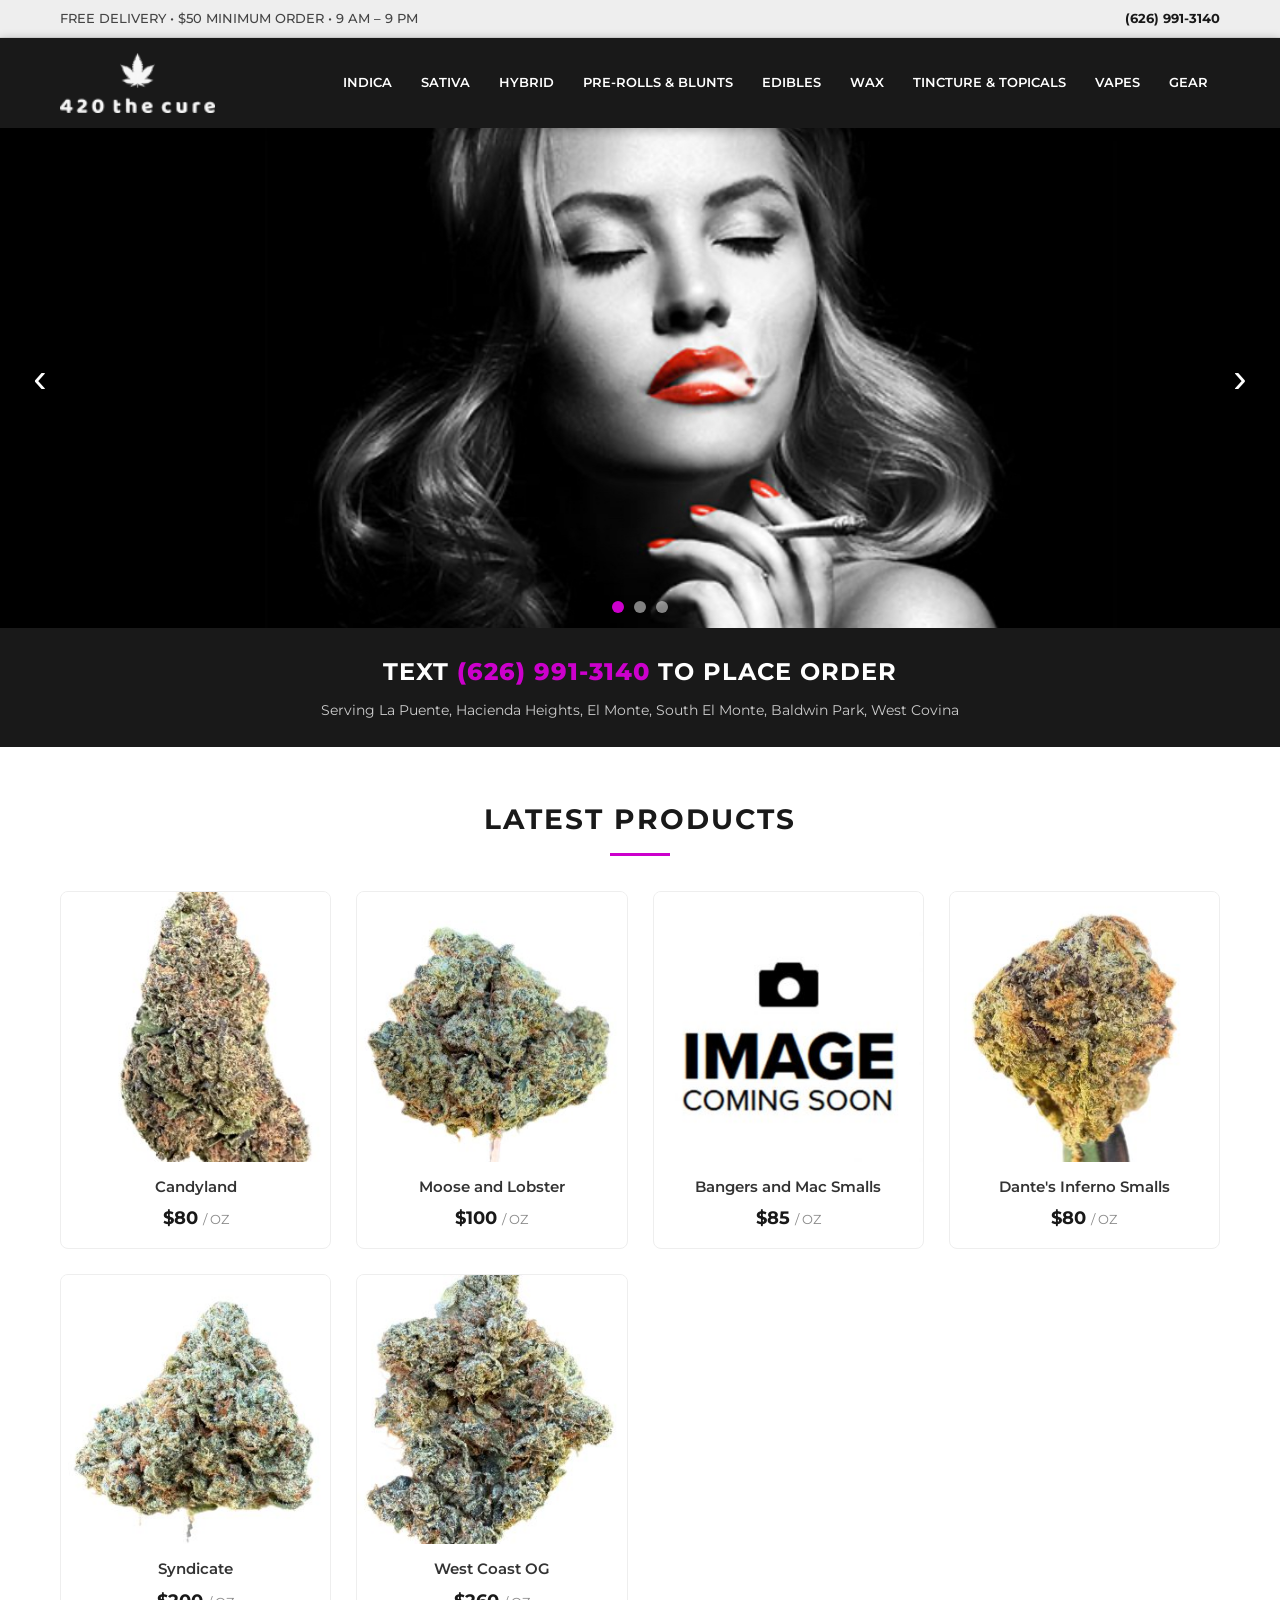
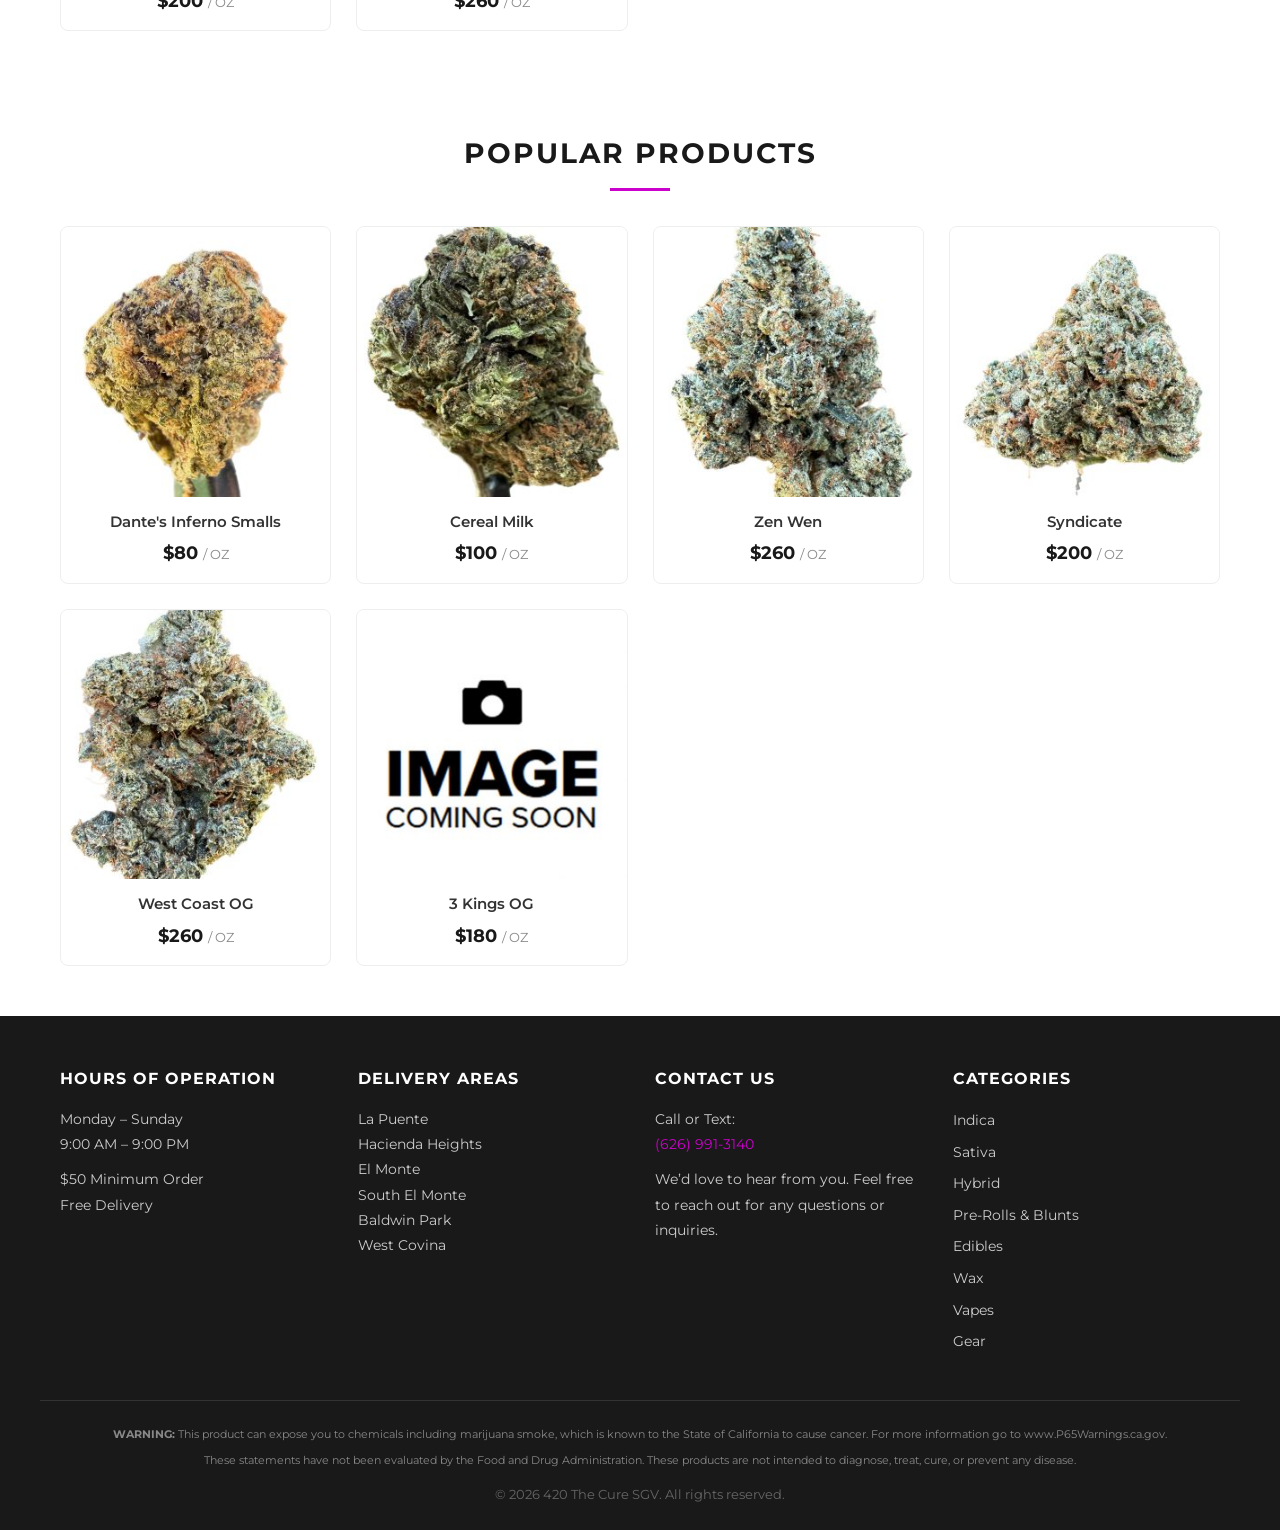
==== index.html @ b959de35 "Initial static site - migrated from WordPress Static HTML/CSS/JS site replacing WordPress/WooCommerc" ====
<!DOCTYPE html>
<html lang="en">
<head>
  <meta charset="UTF-8">
  <meta name="viewport" content="width=device-width, initial-scale=1.0">
  <title>420 The Cure SGV - Cannabis Delivery | La Puente, Hacienda Heights, El Monte</title>
  <meta name="description" content="420 The Cure SGV - Premium cannabis delivery serving La Puente, Hacienda Heights, El Monte, South El Monte, Baldwin Park, West Covina. Open 9AM-9PM. $50 minimum order.">
  <link rel="preconnect" href="https://fonts.googleapis.com">
  <link rel="preconnect" href="https://fonts.gstatic.com" crossorigin>
  <link href="https://fonts.googleapis.com/css2?family=Montserrat:wght@300;400;500;600;700;800&display=swap" rel="stylesheet">
  <link rel="stylesheet" href="css/styles.css">
  <link rel="icon" href="images/site/logo.png" type="image/png">
</head>
<body>
  <!-- Top Bar -->
  <div class="top-bar">
    <div class="container">
      <span class="top-bar-text">FREE DELIVERY &bull; $50 MINIMUM ORDER &bull; 9 AM &ndash; 9 PM</span>
      <a href="tel:6269913140" class="top-bar-phone">(626) 991-3140</a>
    </div>
  </div>

  <!-- Header -->
  <header class="site-header">
    <div class="container header-inner">
      <a href="index.html" class="logo">
        <img src="images/site/logo.png" alt="420 The Cure SGV">
      </a>
      <button class="mobile-menu-toggle" aria-label="Toggle menu">
        <span></span><span></span><span></span>
      </button>
      <nav class="main-nav" id="mainNav">
        <a href="category.html?cat=indica">Indica</a>
        <a href="category.html?cat=sativa">Sativa</a>
        <a href="category.html?cat=hybrid">Hybrid</a>
        <a href="category.html?cat=pre-rolls">Pre-Rolls & Blunts</a>
        <a href="category.html?cat=edibles">Edibles</a>
        <a href="category.html?cat=wax">Wax</a>
        <a href="category.html?cat=tincture-topicals">Tincture & Topicals</a>
        <a href="category.html?cat=vapes">Vapes</a>
        <a href="category.html?cat=gear">Gear</a>
      </nav>
    </div>
  </header>

  <!-- Hero Carousel -->
  <section class="hero-carousel">
    <div class="carousel-track">
      <div class="carousel-slide active">
        <img src="images/hero/hero1.jpg" alt="420 The Cure - Premium Cannabis">
      </div>
      <div class="carousel-slide">
        <img src="images/hero/hero2.jpg" alt="420 The Cure - Quality Products">
      </div>
      <div class="carousel-slide">
        <img src="images/hero/hero3.jpg" alt="420 The Cure - Fast Delivery">
      </div>
    </div>
    <button class="carousel-btn carousel-prev" aria-label="Previous">&lsaquo;</button>
    <button class="carousel-btn carousel-next" aria-label="Next">&rsaquo;</button>
    <div class="carousel-dots">
      <span class="dot active" data-index="0"></span>
      <span class="dot" data-index="1"></span>
      <span class="dot" data-index="2"></span>
    </div>
  </section>

  <!-- Order Banner -->
  <section class="order-banner">
    <div class="container">
      <h2>TEXT <a href="sms:6269913140">(626) 991-3140</a> TO PLACE ORDER</h2>
      <p>Serving La Puente, Hacienda Heights, El Monte, South El Monte, Baldwin Park, West Covina</p>
    </div>
  </section>

  <!-- Latest Products -->
  <section class="products-section">
    <div class="container">
      <h2 class="section-title">Latest Products</h2>
      <div class="product-grid" id="latestProducts"></div>
    </div>
  </section>

  <!-- Popular Products -->
  <section class="products-section">
    <div class="container">
      <h2 class="section-title">Popular Products</h2>
      <div class="product-grid" id="popularProducts"></div>
    </div>
  </section>

  <!-- Footer -->
  <footer class="site-footer">
    <div class="container footer-grid">
      <div class="footer-col">
        <h3>Hours of Operation</h3>
        <p>Monday &ndash; Sunday<br>9:00 AM &ndash; 9:00 PM</p>
        <p>$50 Minimum Order<br>Free Delivery</p>
      </div>
      <div class="footer-col">
        <h3>Delivery Areas</h3>
        <p>La Puente<br>Hacienda Heights<br>El Monte<br>South El Monte<br>Baldwin Park<br>West Covina</p>
      </div>
      <div class="footer-col">
        <h3>Contact Us</h3>
        <p>Call or Text:<br><a href="tel:6269913140">(626) 991-3140</a></p>
        <p>We&rsquo;d love to hear from you. Feel free to reach out for any questions or inquiries.</p>
      </div>
      <div class="footer-col">
        <h3>Categories</h3>
        <ul class="footer-links">
          <li><a href="category.html?cat=indica">Indica</a></li>
          <li><a href="category.html?cat=sativa">Sativa</a></li>
          <li><a href="category.html?cat=hybrid">Hybrid</a></li>
          <li><a href="category.html?cat=pre-rolls">Pre-Rolls & Blunts</a></li>
          <li><a href="category.html?cat=edibles">Edibles</a></li>
          <li><a href="category.html?cat=wax">Wax</a></li>
          <li><a href="category.html?cat=vapes">Vapes</a></li>
          <li><a href="category.html?cat=gear">Gear</a></li>
        </ul>
      </div>
    </div>
    <div class="footer-legal">
      <div class="container">
        <p class="prop65"><strong>WARNING:</strong> This product can expose you to chemicals including marijuana smoke, which is known to the State of California to cause cancer. For more information go to www.P65Warnings.ca.gov.</p>
        <p class="fda-disclaimer">These statements have not been evaluated by the Food and Drug Administration. These products are not intended to diagnose, treat, cure, or prevent any disease.</p>
        <p class="copyright">&copy; 2026 420 The Cure SGV. All rights reserved.</p>
      </div>
    </div>
  </footer>

  <script src="js/products.js"></script>
  <script src="js/main.js"></script>
</body>
</html>
---- css/styles.css ----
/* ===== RESET & BASE ===== */
*, *::before, *::after {
  margin: 0;
  padding: 0;
  box-sizing: border-box;
}

html {
  scroll-behavior: smooth;
}

body {
  font-family: 'Montserrat', sans-serif;
  color: #444;
  background: #fff;
  line-height: 1.6;
  -webkit-font-smoothing: antialiased;
}

a {
  color: #191919;
  text-decoration: none;
  transition: color 0.2s;
}

a:hover {
  color: #cc00cc;
}

img {
  max-width: 100%;
  height: auto;
  display: block;
}

.container {
  max-width: 1200px;
  margin: 0 auto;
  padding: 0 20px;
}

/* ===== TOP BAR ===== */
.top-bar {
  background: #eee;
  padding: 8px 0;
  font-size: 13px;
  font-weight: 500;
  border-bottom: 1px solid #ddd;
}

.top-bar .container {
  display: flex;
  justify-content: space-between;
  align-items: center;
}

.top-bar-phone {
  font-weight: 700;
  color: #191919;
}

.top-bar-phone:hover {
  color: #cc00cc;
}

/* ===== HEADER ===== */
.site-header {
  background: #191919;
  padding: 15px 0;
  position: sticky;
  top: 0;
  z-index: 1000;
  box-shadow: 0 2px 10px rgba(0,0,0,0.3);
}

.header-inner {
  display: flex;
  align-items: center;
  justify-content: space-between;
}

.logo img {
  height: 60px;
  width: auto;
}

.main-nav {
  display: flex;
  gap: 5px;
  flex-wrap: wrap;
  justify-content: center;
}

.main-nav a {
  color: #fff;
  font-size: 13px;
  font-weight: 600;
  text-transform: uppercase;
  padding: 8px 12px;
  border-radius: 4px;
  transition: background 0.2s, color 0.2s;
  white-space: nowrap;
}

.main-nav a:hover,
.main-nav a.active {
  background: #cc00cc;
  color: #fff;
}

/* Mobile Menu Toggle */
.mobile-menu-toggle {
  display: none;
  flex-direction: column;
  gap: 5px;
  background: none;
  border: none;
  cursor: pointer;
  padding: 10px;
}

.mobile-menu-toggle span {
  display: block;
  width: 25px;
  height: 3px;
  background: #fff;
  border-radius: 2px;
  transition: transform 0.3s, opacity 0.3s;
}

.mobile-menu-toggle.active span:nth-child(1) {
  transform: rotate(45deg) translate(5px, 6px);
}

.mobile-menu-toggle.active span:nth-child(2) {
  opacity: 0;
}

.mobile-menu-toggle.active span:nth-child(3) {
  transform: rotate(-45deg) translate(5px, -6px);
}

/* ===== HERO CAROUSEL ===== */
.hero-carousel {
  position: relative;
  overflow: hidden;
  background: #111;
  max-height: 500px;
}

.carousel-track {
  position: relative;
  width: 100%;
}

.carousel-slide {
  display: none;
  width: 100%;
}

.carousel-slide.active {
  display: block;
}

.carousel-slide img {
  width: 100%;
  height: auto;
  max-height: 500px;
  object-fit: cover;
}

.carousel-btn {
  position: absolute;
  top: 50%;
  transform: translateY(-50%);
  background: rgba(0,0,0,0.5);
  color: #fff;
  border: none;
  font-size: 40px;
  width: 50px;
  height: 50px;
  cursor: pointer;
  border-radius: 50%;
  display: flex;
  align-items: center;
  justify-content: center;
  transition: background 0.2s;
  line-height: 1;
}

.carousel-btn:hover {
  background: rgba(204, 0, 204, 0.8);
}

.carousel-prev {
  left: 15px;
}

.carousel-next {
  right: 15px;
}

.carousel-dots {
  position: absolute;
  bottom: 15px;
  left: 50%;
  transform: translateX(-50%);
  display: flex;
  gap: 10px;
}

.dot {
  width: 12px;
  height: 12px;
  border-radius: 50%;
  background: rgba(255,255,255,0.5);
  cursor: pointer;
  transition: background 0.2s;
}

.dot.active {
  background: #cc00cc;
}

/* ===== ORDER BANNER ===== */
.order-banner {
  background: #191919;
  color: #fff;
  text-align: center;
  padding: 25px 0;
}

.order-banner h2 {
  font-size: 24px;
  font-weight: 700;
  letter-spacing: 1px;
}

.order-banner a {
  color: #cc00cc;
  font-weight: 800;
}

.order-banner a:hover {
  color: #e600e6;
}

.order-banner p {
  margin-top: 8px;
  font-size: 14px;
  color: #ccc;
}

/* ===== PRODUCTS SECTION ===== */
.products-section {
  padding: 50px 0;
}

.section-title {
  text-align: center;
  font-size: 28px;
  font-weight: 700;
  color: #191919;
  margin-bottom: 35px;
  text-transform: uppercase;
  letter-spacing: 2px;
}

.section-title::after {
  content: '';
  display: block;
  width: 60px;
  height: 3px;
  background: #cc00cc;
  margin: 12px auto 0;
}

/* ===== PRODUCT GRID ===== */
.product-grid {
  display: grid;
  grid-template-columns: repeat(auto-fill, minmax(250px, 1fr));
  gap: 25px;
}

.product-card {
  background: #fff;
  border: 1px solid #eee;
  border-radius: 8px;
  overflow: hidden;
  transition: transform 0.2s, box-shadow 0.2s;
  cursor: default;
}

.product-card:hover {
  transform: translateY(-4px);
  box-shadow: 0 8px 25px rgba(0,0,0,0.12);
}

.product-image {
  width: 100%;
  aspect-ratio: 1;
  overflow: hidden;
  background: #f5f5f5;
}

.product-image img {
  width: 100%;
  height: 100%;
  object-fit: cover;
  transition: transform 0.3s;
}

.product-card:hover .product-image img {
  transform: scale(1.05);
}

.product-info {
  padding: 15px;
  text-align: center;
}

.product-name {
  font-size: 15px;
  font-weight: 600;
  color: #333;
  margin-bottom: 8px;
  line-height: 1.3;
}

.product-price {
  font-size: 18px;
  font-weight: 700;
  color: #191919;
}

.product-price .unit {
  font-size: 13px;
  font-weight: 400;
  color: #888;
}

.product-price-note {
  font-size: 12px;
  color: #cc00cc;
  font-weight: 600;
  margin-top: 4px;
}

/* ===== CATEGORY PAGE ===== */
.category-header {
  background: #f8f8f8;
  padding: 30px 0;
  border-bottom: 1px solid #eee;
}

.category-header h1 {
  font-size: 32px;
  font-weight: 700;
  color: #191919;
  text-transform: uppercase;
}

.category-count {
  font-size: 14px;
  color: #888;
  margin-top: 5px;
}

.category-layout {
  display: grid;
  grid-template-columns: 220px 1fr;
  gap: 40px;
  align-items: start;
}

.category-page {
  padding: 40px 0;
}

/* Sidebar */
.sidebar {
  position: sticky;
  top: 100px;
}

.sidebar h3 {
  font-size: 16px;
  font-weight: 700;
  color: #191919;
  margin-bottom: 15px;
  text-transform: uppercase;
  padding-bottom: 10px;
  border-bottom: 2px solid #191919;
}

.sidebar-links {
  list-style: none;
}

.sidebar-links li {
  margin-bottom: 2px;
}

.sidebar-links a {
  display: block;
  padding: 8px 12px;
  font-size: 14px;
  font-weight: 500;
  color: #555;
  border-radius: 4px;
  transition: background 0.2s, color 0.2s;
}

.sidebar-links a:hover,
.sidebar-links a.active {
  background: #191919;
  color: #fff;
}

/* Sort Bar */
.sort-bar {
  display: flex;
  justify-content: flex-end;
  margin-bottom: 25px;
}

.sort-bar select {
  font-family: 'Montserrat', sans-serif;
  padding: 8px 15px;
  border: 1px solid #ddd;
  border-radius: 4px;
  font-size: 13px;
  color: #555;
  background: #fff;
  cursor: pointer;
}

/* ===== FOOTER ===== */
.site-footer {
  background: #191919;
  color: #ccc;
  padding-top: 50px;
}

.footer-grid {
  display: grid;
  grid-template-columns: repeat(4, 1fr);
  gap: 30px;
  padding-bottom: 40px;
  border-bottom: 1px solid #333;
}

.footer-col h3 {
  color: #fff;
  font-size: 16px;
  font-weight: 700;
  text-transform: uppercase;
  margin-bottom: 15px;
  letter-spacing: 1px;
}

.footer-col p {
  font-size: 14px;
  line-height: 1.8;
  margin-bottom: 10px;
}

.footer-col a {
  color: #cc00cc;
}

.footer-col a:hover {
  color: #e600e6;
}

.footer-links {
  list-style: none;
}

.footer-links li {
  margin-bottom: 6px;
}

.footer-links a {
  font-size: 14px;
  color: #ccc;
  transition: color 0.2s;
}

.footer-links a:hover {
  color: #cc00cc;
}

.footer-legal {
  padding: 25px 0;
  text-align: center;
}

.prop65, .fda-disclaimer {
  font-size: 11px;
  color: #888;
  margin-bottom: 10px;
  line-height: 1.5;
}

.copyright {
  font-size: 13px;
  color: #666;
  margin-top: 15px;
}

/* ===== RESPONSIVE ===== */
@media (max-width: 992px) {
  .category-layout {
    grid-template-columns: 1fr;
  }

  .sidebar {
    position: static;
    display: flex;
    flex-wrap: wrap;
    gap: 10px;
    align-items: center;
    padding-bottom: 20px;
    border-bottom: 1px solid #eee;
  }

  .sidebar h3 {
    width: 100%;
    margin-bottom: 5px;
    border-bottom: none;
    padding-bottom: 0;
  }

  .sidebar-links {
    display: flex;
    flex-wrap: wrap;
    gap: 5px;
  }

  .sidebar-links li {
    margin: 0;
  }

  .sidebar-links a {
    padding: 6px 12px;
    font-size: 13px;
    border: 1px solid #ddd;
    border-radius: 20px;
  }

  .footer-grid {
    grid-template-columns: repeat(2, 1fr);
  }
}

@media (max-width: 768px) {
  .top-bar .container {
    flex-direction: column;
    gap: 4px;
    text-align: center;
  }

  .top-bar-text {
    font-size: 11px;
  }

  .mobile-menu-toggle {
    display: flex;
  }

  .main-nav {
    display: none;
    position: absolute;
    top: 100%;
    left: 0;
    right: 0;
    background: #191919;
    flex-direction: column;
    padding: 15px;
    gap: 0;
    box-shadow: 0 5px 15px rgba(0,0,0,0.3);
  }

  .main-nav.open {
    display: flex;
  }

  .main-nav a {
    padding: 12px 15px;
    font-size: 14px;
    border-bottom: 1px solid #333;
    border-radius: 0;
  }

  .main-nav a:last-child {
    border-bottom: none;
  }

  .logo img {
    height: 45px;
  }

  .hero-carousel {
    max-height: 250px;
  }

  .carousel-slide img {
    max-height: 250px;
  }

  .carousel-btn {
    width: 35px;
    height: 35px;
    font-size: 28px;
  }

  .order-banner h2 {
    font-size: 18px;
  }

  .section-title {
    font-size: 22px;
  }

  .product-grid {
    grid-template-columns: repeat(2, 1fr);
    gap: 15px;
  }

  .product-name {
    font-size: 13px;
  }

  .product-price {
    font-size: 16px;
  }

  .category-header h1 {
    font-size: 24px;
  }

  .footer-grid {
    grid-template-columns: 1fr;
    text-align: center;
  }
}

@media (max-width: 480px) {
  .product-grid {
    grid-template-columns: repeat(2, 1fr);
    gap: 10px;
  }

  .product-info {
    padding: 10px;
  }

  .product-name {
    font-size: 12px;
  }

  .product-price {
    font-size: 14px;
  }
}
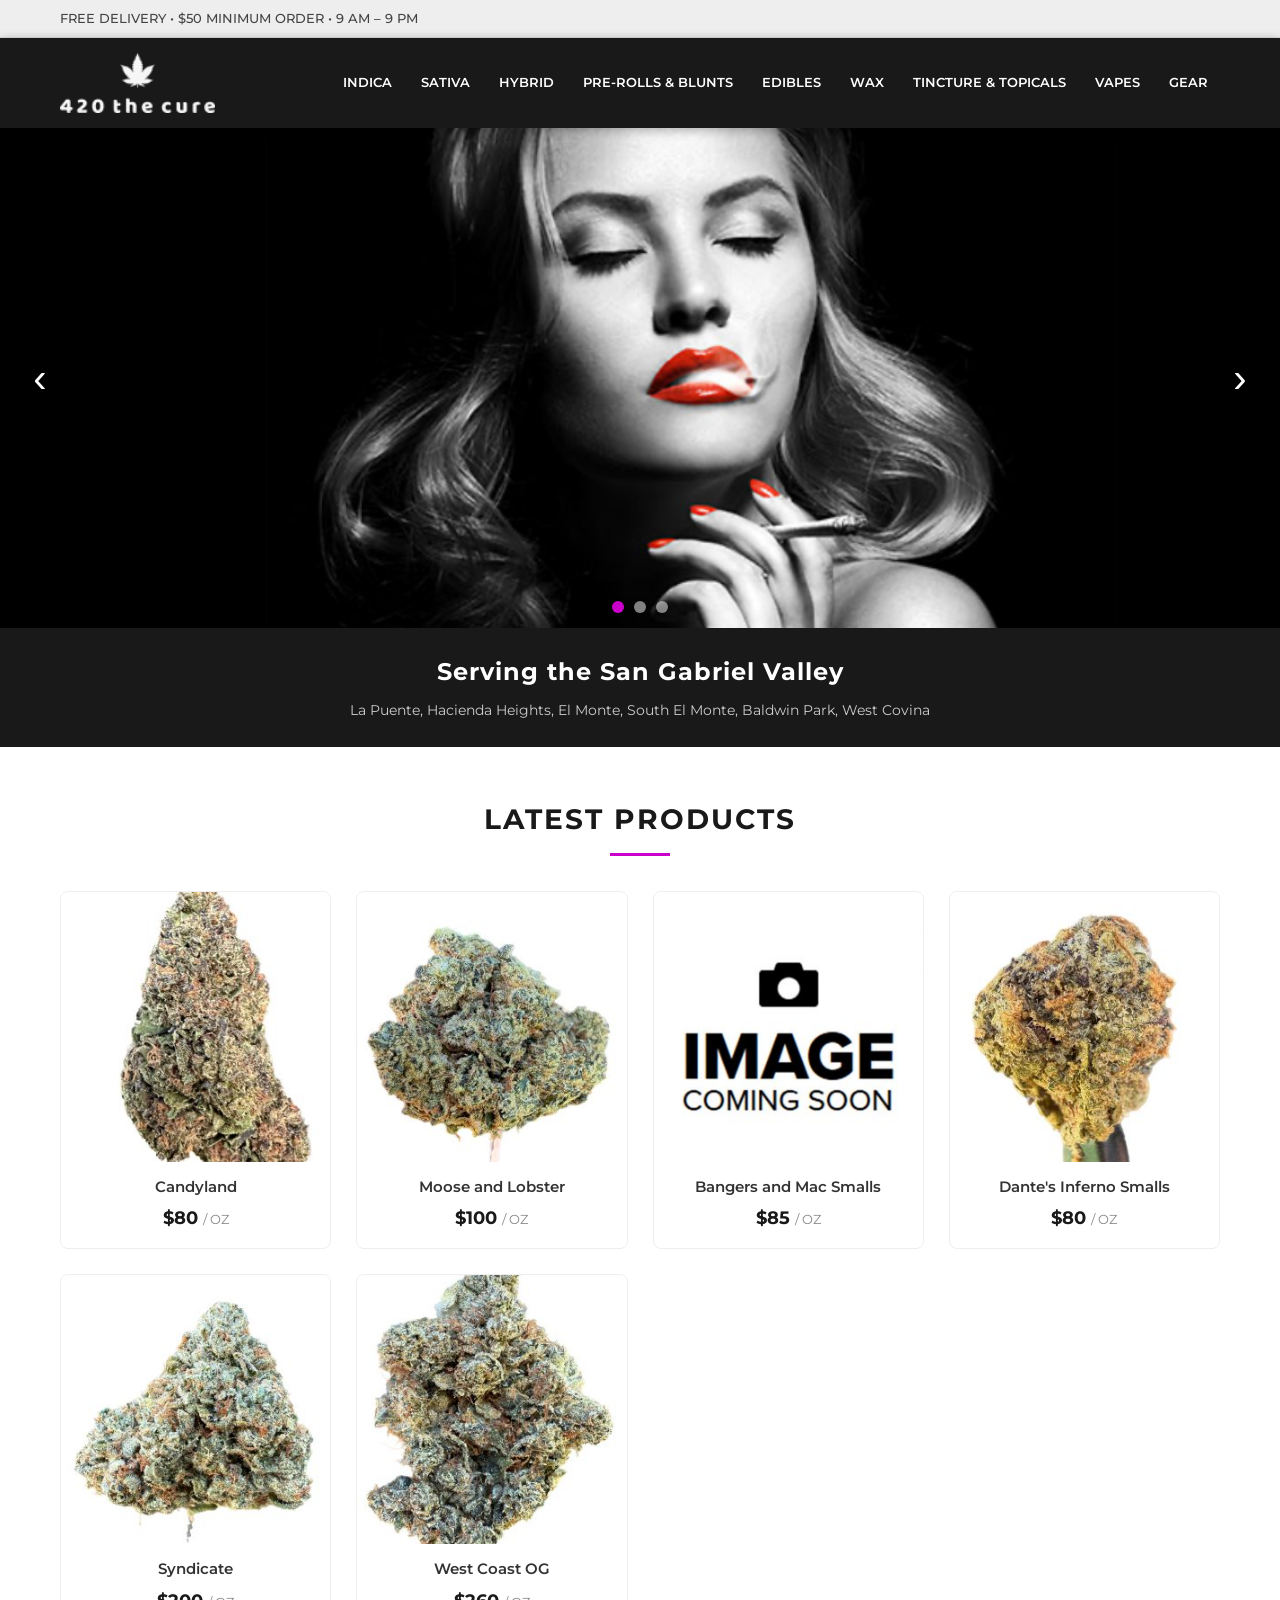
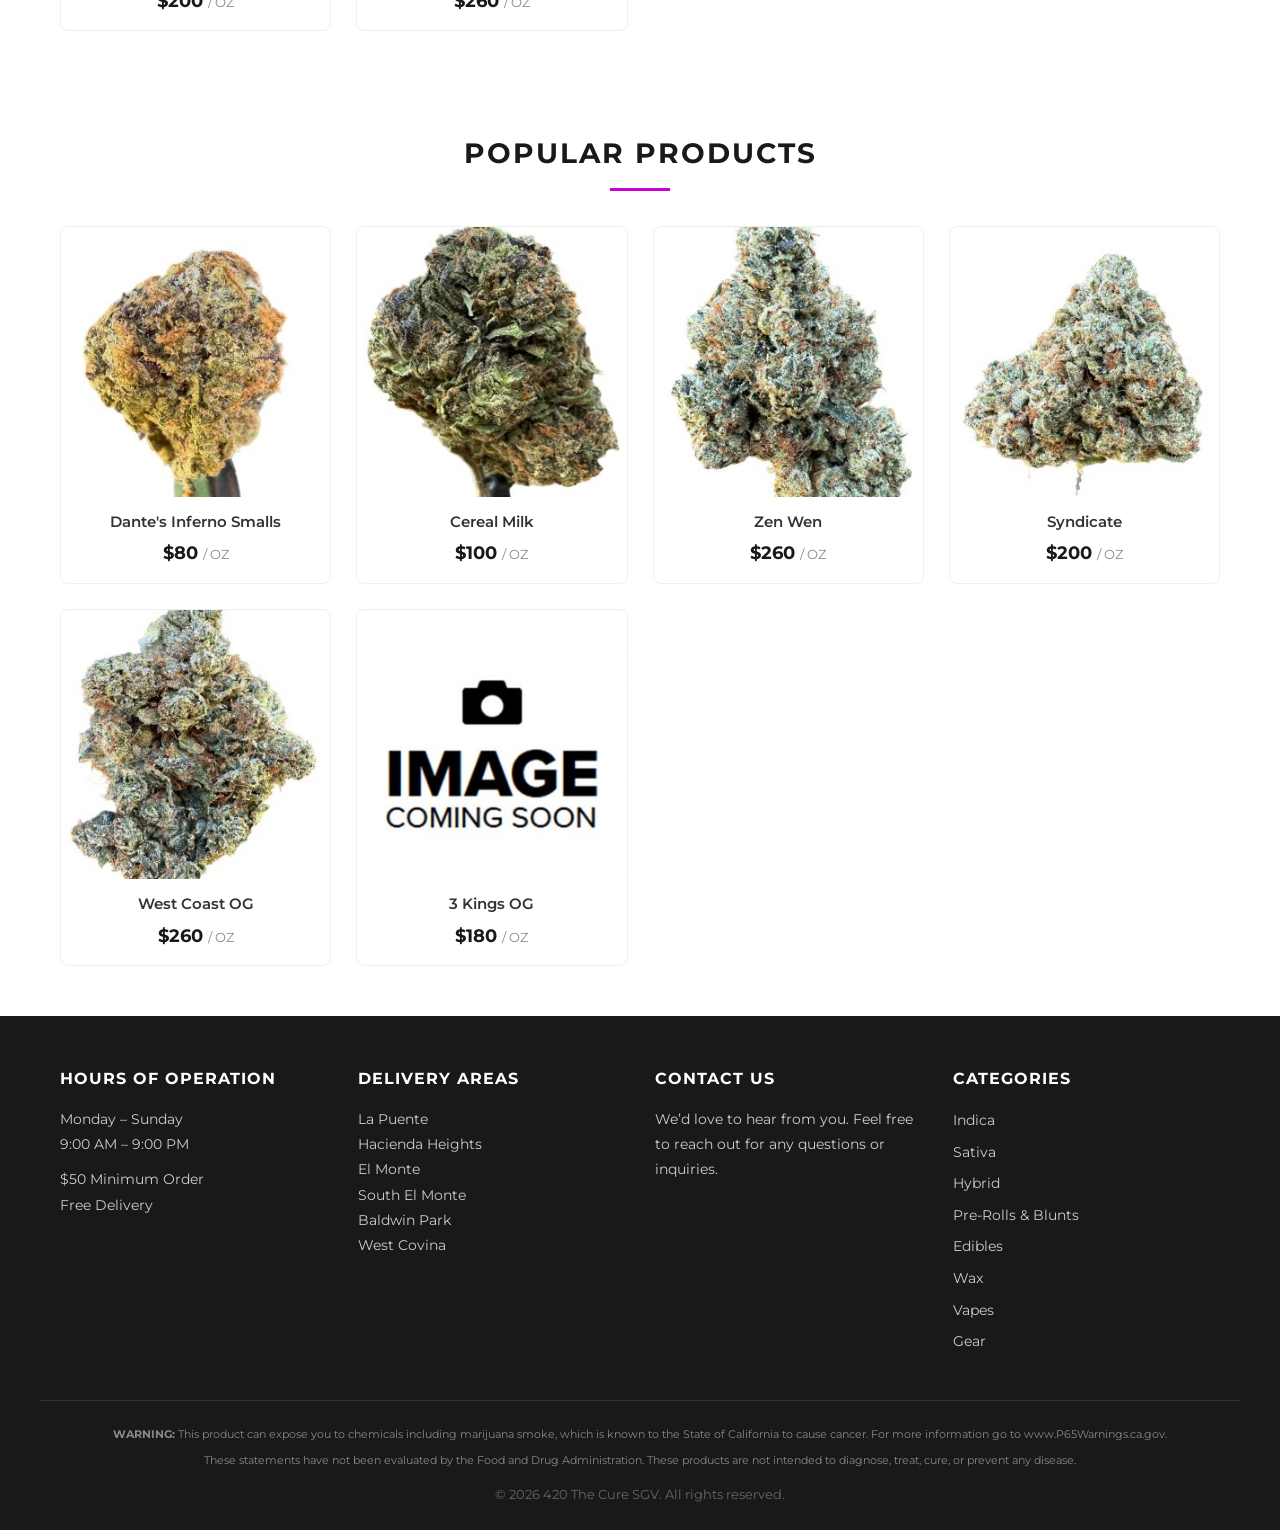
==== commit 226b137f: "Remove phone number from entire site Co-Authored-By: Claude Opus 4.6 <noreply@anthropic.com>" ====
--- a/index.html
+++ b/index.html
@@ -16,7 +16,6 @@
   <div class="top-bar">
     <div class="container">
       <span class="top-bar-text">FREE DELIVERY &bull; $50 MINIMUM ORDER &bull; 9 AM &ndash; 9 PM</span>
-      <a href="tel:6269913140" class="top-bar-phone">(626) 991-3140</a>
     </div>
   </div>
 
@@ -65,11 +64,11 @@
     </div>
   </section>
 
-  <!-- Order Banner -->
+  <!-- Service Area Banner -->
   <section class="order-banner">
     <div class="container">
-      <h2>TEXT <a href="sms:6269913140">(626) 991-3140</a> TO PLACE ORDER</h2>
-      <p>Serving La Puente, Hacienda Heights, El Monte, South El Monte, Baldwin Park, West Covina</p>
+      <h2>Serving the San Gabriel Valley</h2>
+      <p>La Puente, Hacienda Heights, El Monte, South El Monte, Baldwin Park, West Covina</p>
     </div>
   </section>
 
@@ -103,7 +102,6 @@
       </div>
       <div class="footer-col">
         <h3>Contact Us</h3>
-        <p>Call or Text:<br><a href="tel:6269913140">(626) 991-3140</a></p>
         <p>We&rsquo;d love to hear from you. Feel free to reach out for any questions or inquiries.</p>
       </div>
       <div class="footer-col">
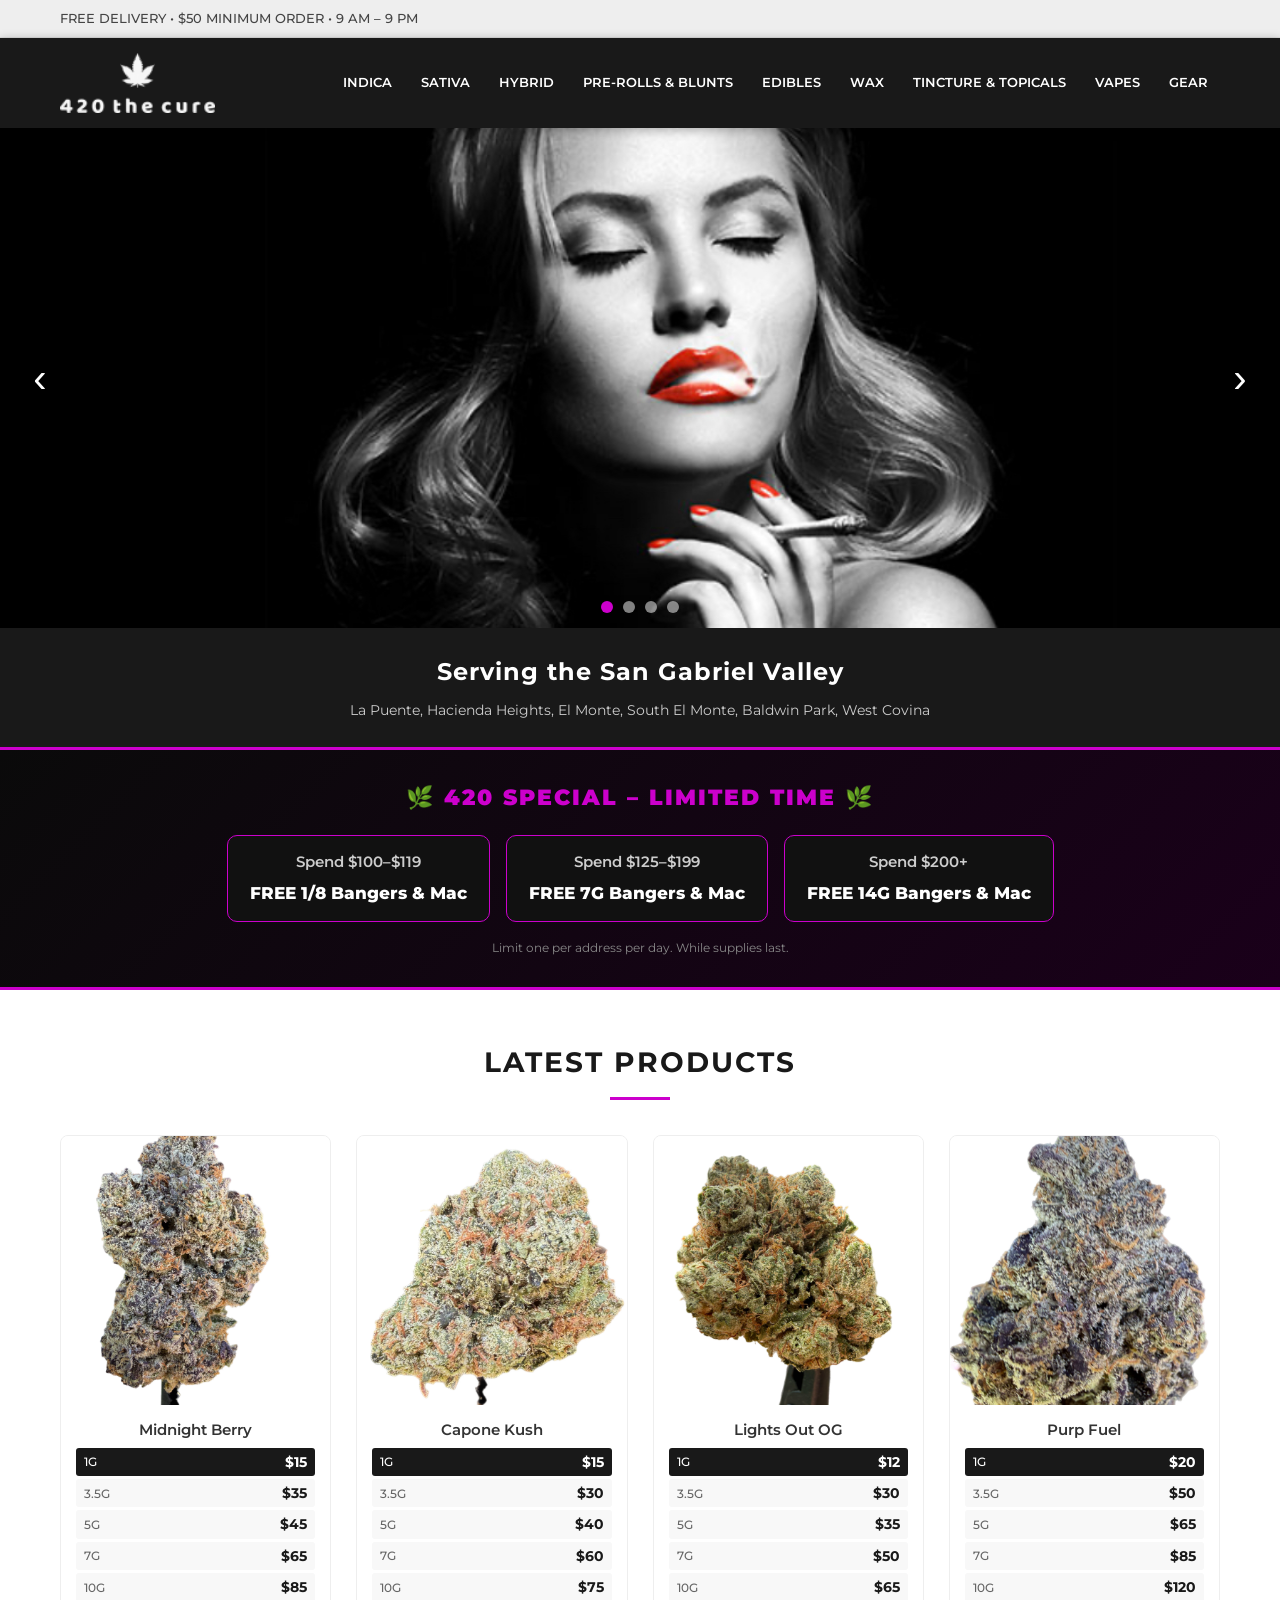
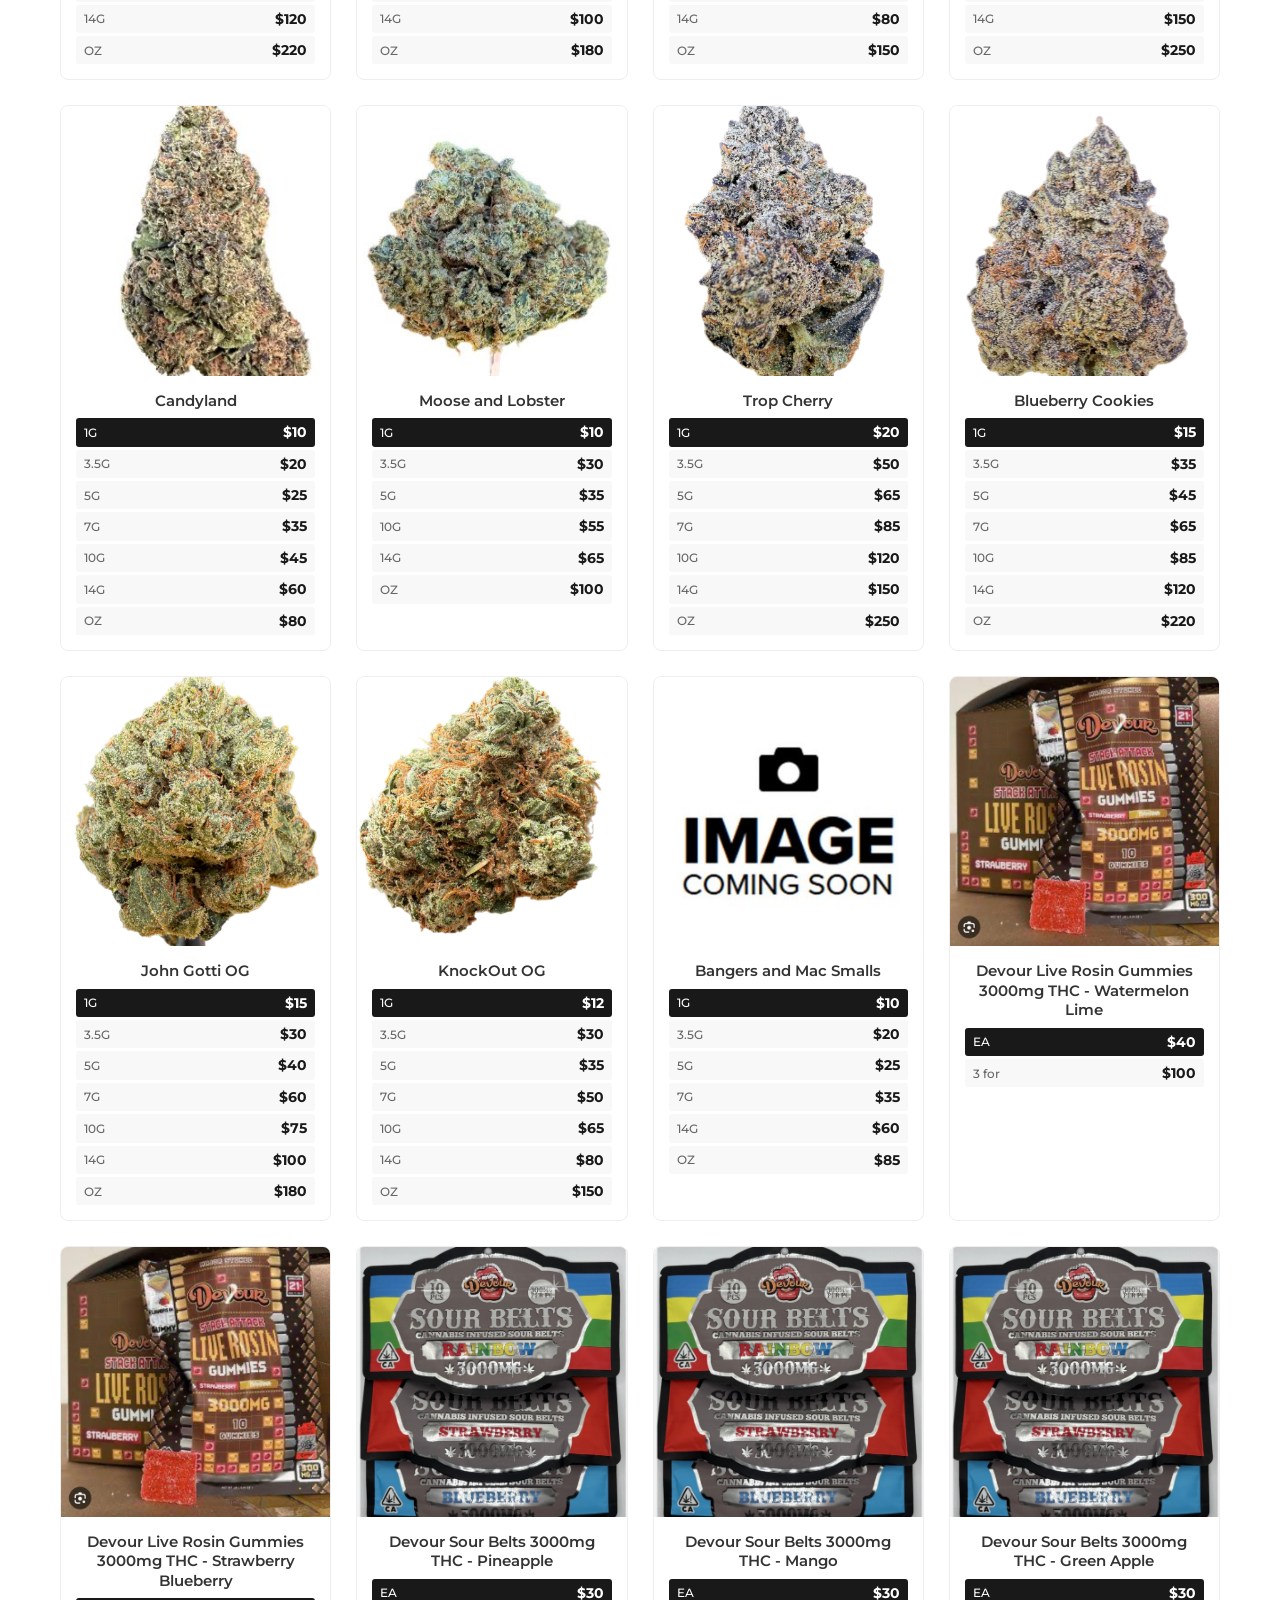
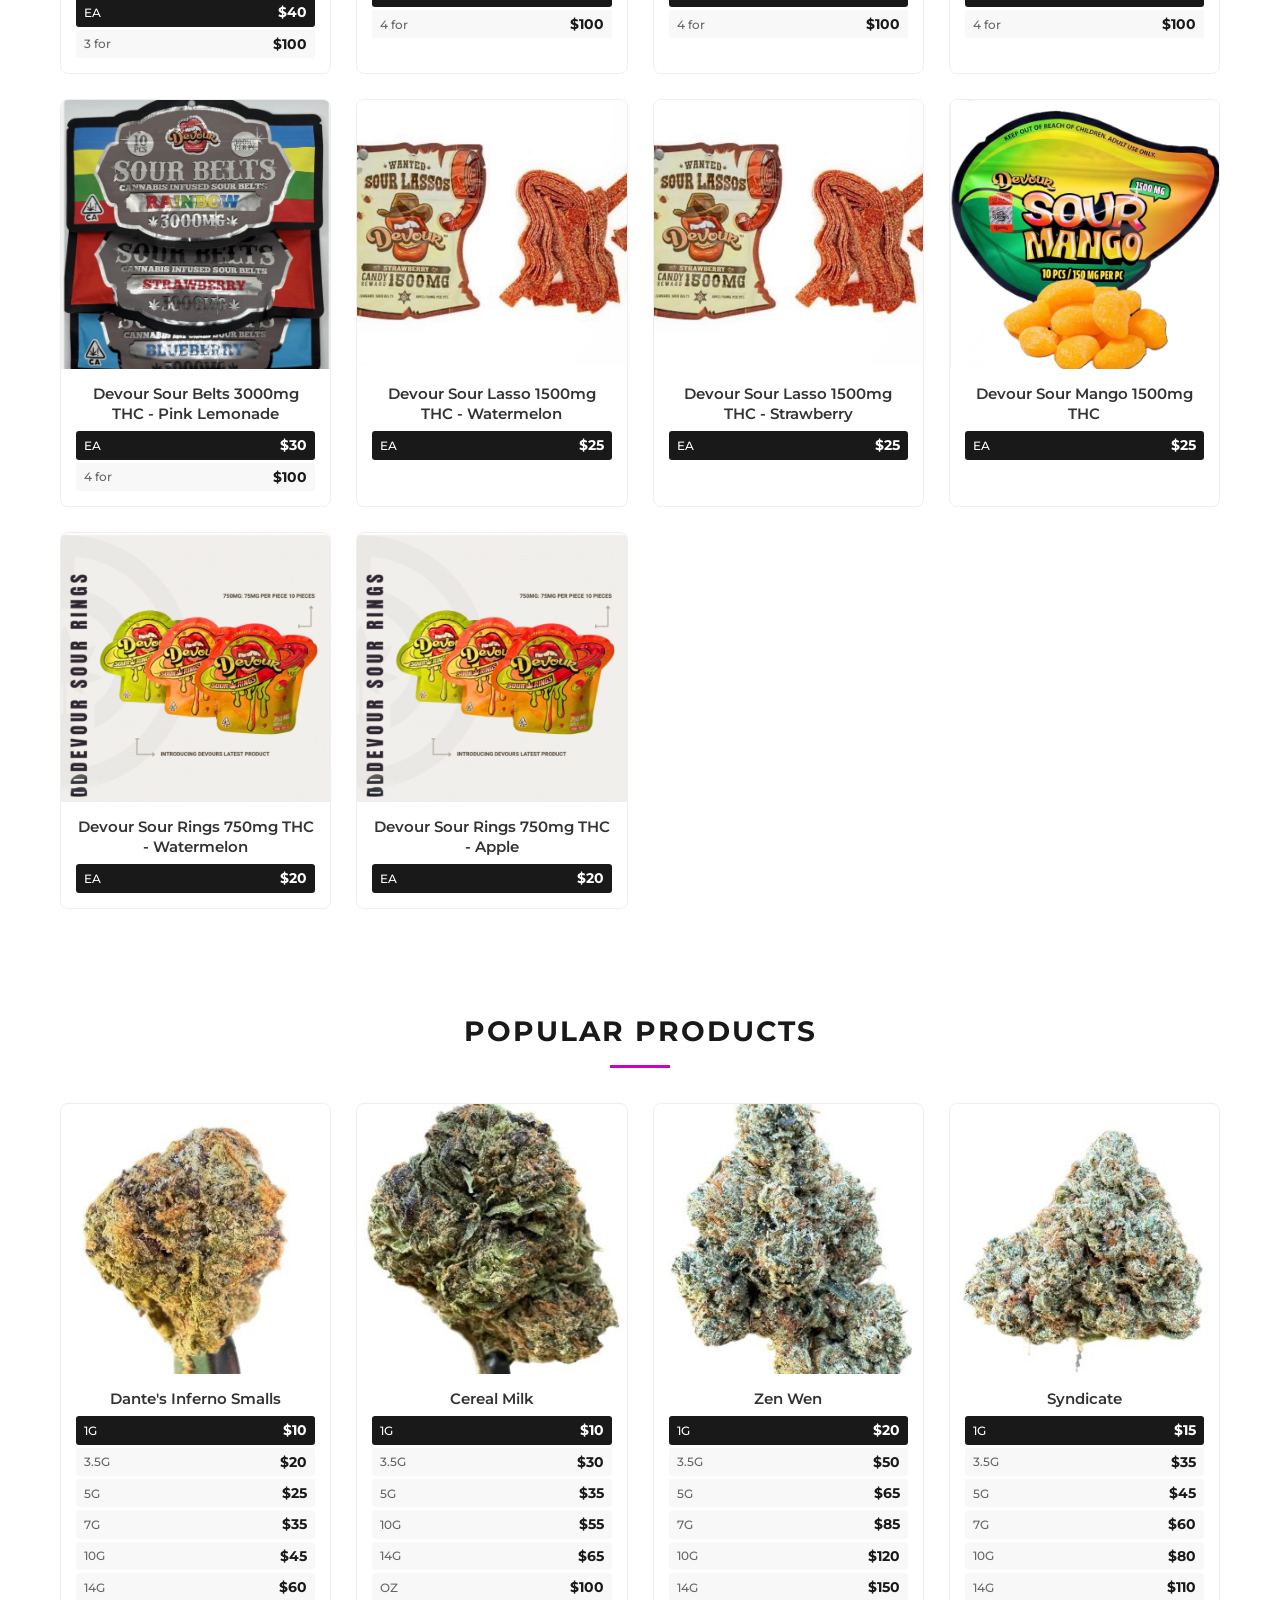
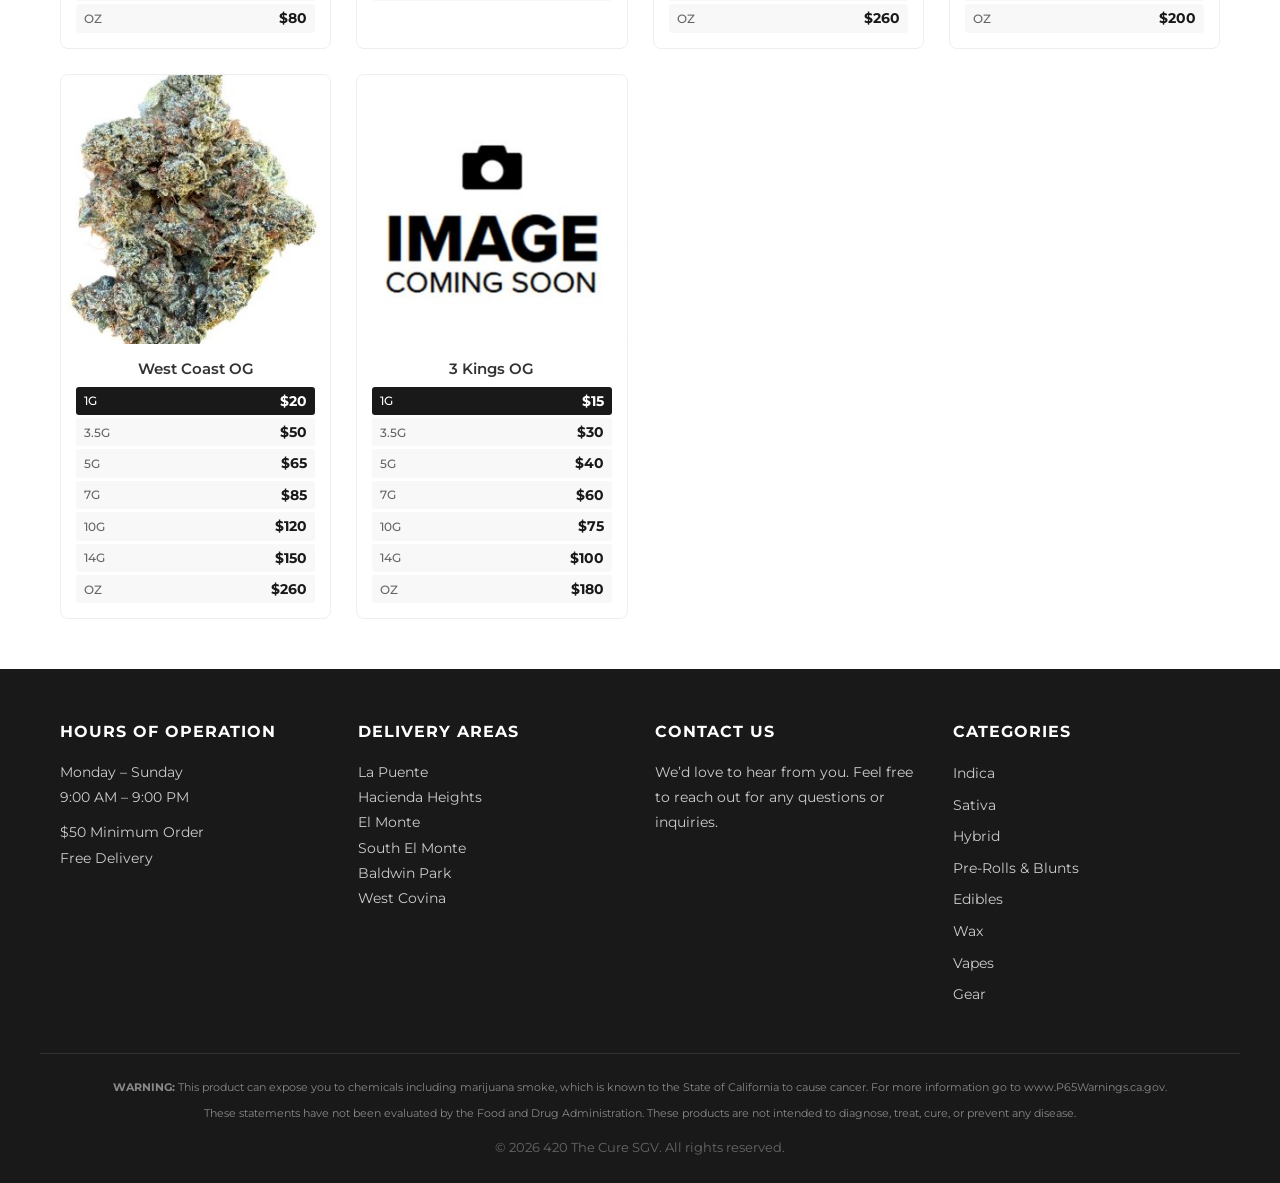
==== commit 1b835248: "Add 420 Special promo banner and hero slide Tiered free Bangers & Mac promo ($100-$119, $125-$199, $" ====
--- a/index.html
+++ b/index.html
@@ -54,6 +54,9 @@
       <div class="carousel-slide">
         <img src="images/hero/hero3.jpg" alt="420 The Cure - Fast Delivery">
       </div>
+      <div class="carousel-slide">
+        <img src="images/hero/hero4.jpg" alt="Happy 420 Special">
+      </div>
     </div>
     <button class="carousel-btn carousel-prev" aria-label="Previous">&lsaquo;</button>
     <button class="carousel-btn carousel-next" aria-label="Next">&rsaquo;</button>
@@ -61,6 +64,7 @@
       <span class="dot active" data-index="0"></span>
       <span class="dot" data-index="1"></span>
       <span class="dot" data-index="2"></span>
+      <span class="dot" data-index="3"></span>
     </div>
   </section>
 
@@ -69,6 +73,28 @@
     <div class="container">
       <h2>Serving the San Gabriel Valley</h2>
       <p>La Puente, Hacienda Heights, El Monte, South El Monte, Baldwin Park, West Covina</p>
+    </div>
+  </section>
+
+  <!-- 420 Special Promo Banner -->
+  <section class="promo-banner">
+    <div class="container">
+      <div class="promo-header">🌿 420 SPECIAL – LIMITED TIME 🌿</div>
+      <div class="promo-tiers">
+        <div class="promo-tier">
+          <span class="promo-spend">Spend $100–$119</span>
+          <span class="promo-reward">FREE 1/8 Bangers &amp; Mac</span>
+        </div>
+        <div class="promo-tier">
+          <span class="promo-spend">Spend $125–$199</span>
+          <span class="promo-reward">FREE 7G Bangers &amp; Mac</span>
+        </div>
+        <div class="promo-tier">
+          <span class="promo-spend">Spend $200+</span>
+          <span class="promo-reward">FREE 14G Bangers &amp; Mac</span>
+        </div>
+      </div>
+      <div class="promo-fine-print">Limit one per address per day. While supplies last.</div>
     </div>
   </section>
 
--- a/css/styles.css
+++ b/css/styles.css
@@ -251,6 +251,61 @@
   color: #ccc;
 }
 
+/* ===== 420 PROMO BANNER ===== */
+.promo-banner {
+  background: linear-gradient(135deg, #0a0a0a 0%, #1a001a 100%);
+  border-top: 3px solid #cc00cc;
+  border-bottom: 3px solid #cc00cc;
+  padding: 30px 0;
+  text-align: center;
+}
+
+.promo-header {
+  font-size: 22px;
+  font-weight: 900;
+  color: #cc00cc;
+  letter-spacing: 2px;
+  margin-bottom: 20px;
+  text-transform: uppercase;
+}
+
+.promo-tiers {
+  display: flex;
+  justify-content: center;
+  gap: 16px;
+  flex-wrap: wrap;
+  margin-bottom: 16px;
+}
+
+.promo-tier {
+  background: #111;
+  border: 1px solid #cc00cc;
+  border-radius: 10px;
+  padding: 14px 22px;
+  display: flex;
+  flex-direction: column;
+  gap: 6px;
+  min-width: 200px;
+}
+
+.promo-spend {
+  font-size: 15px;
+  color: #ccc;
+  font-weight: 600;
+}
+
+.promo-reward {
+  font-size: 17px;
+  color: #fff;
+  font-weight: 800;
+}
+
+.promo-fine-print {
+  font-size: 12px;
+  color: #888;
+  margin-top: 6px;
+}
+
 /* ===== PRODUCTS SECTION ===== */
 .products-section {
   padding: 50px 0;
@@ -327,23 +382,49 @@
   line-height: 1.3;
 }
 
-.product-price {
-  font-size: 18px;
+.product-old-price {
+  font-size: 13px;
+  color: #999;
+  margin-bottom: 4px;
+}
+
+.product-tiers {
+  display: flex;
+  flex-direction: column;
+  gap: 3px;
+  margin-top: 4px;
+}
+
+.tier-row {
+  display: flex;
+  justify-content: space-between;
+  align-items: center;
+  font-size: 13px;
+  padding: 3px 8px;
+  border-radius: 3px;
+  background: #f8f8f8;
+}
+
+.tier-row:first-child {
+  background: #191919;
+  color: #fff;
+}
+
+.tier-row:first-child .tier-weight,
+.tier-row:first-child .tier-price {
+  color: #fff;
+}
+
+.tier-weight {
+  font-weight: 500;
+  color: #666;
+  font-size: 12px;
+}
+
+.tier-price {
   font-weight: 700;
   color: #191919;
-}
-
-.product-price .unit {
-  font-size: 13px;
-  font-weight: 400;
-  color: #888;
-}
-
-.product-price-note {
-  font-size: 12px;
-  color: #cc00cc;
-  font-weight: 600;
-  margin-top: 4px;
+  font-size: 14px;
 }
 
 /* ===== CATEGORY PAGE ===== */
@@ -632,8 +713,17 @@
     font-size: 13px;
   }
 
-  .product-price {
-    font-size: 16px;
+  .tier-row {
+    font-size: 11px;
+    padding: 2px 6px;
+  }
+
+  .tier-price {
+    font-size: 12px;
+  }
+
+  .tier-weight {
+    font-size: 11px;
   }
 
   .category-header h1 {
@@ -660,7 +750,12 @@
     font-size: 12px;
   }
 
-  .product-price {
-    font-size: 14px;
-  }
-}
+  .tier-row {
+    font-size: 10px;
+    padding: 2px 4px;
+  }
+
+  .tier-price {
+    font-size: 11px;
+  }
+}
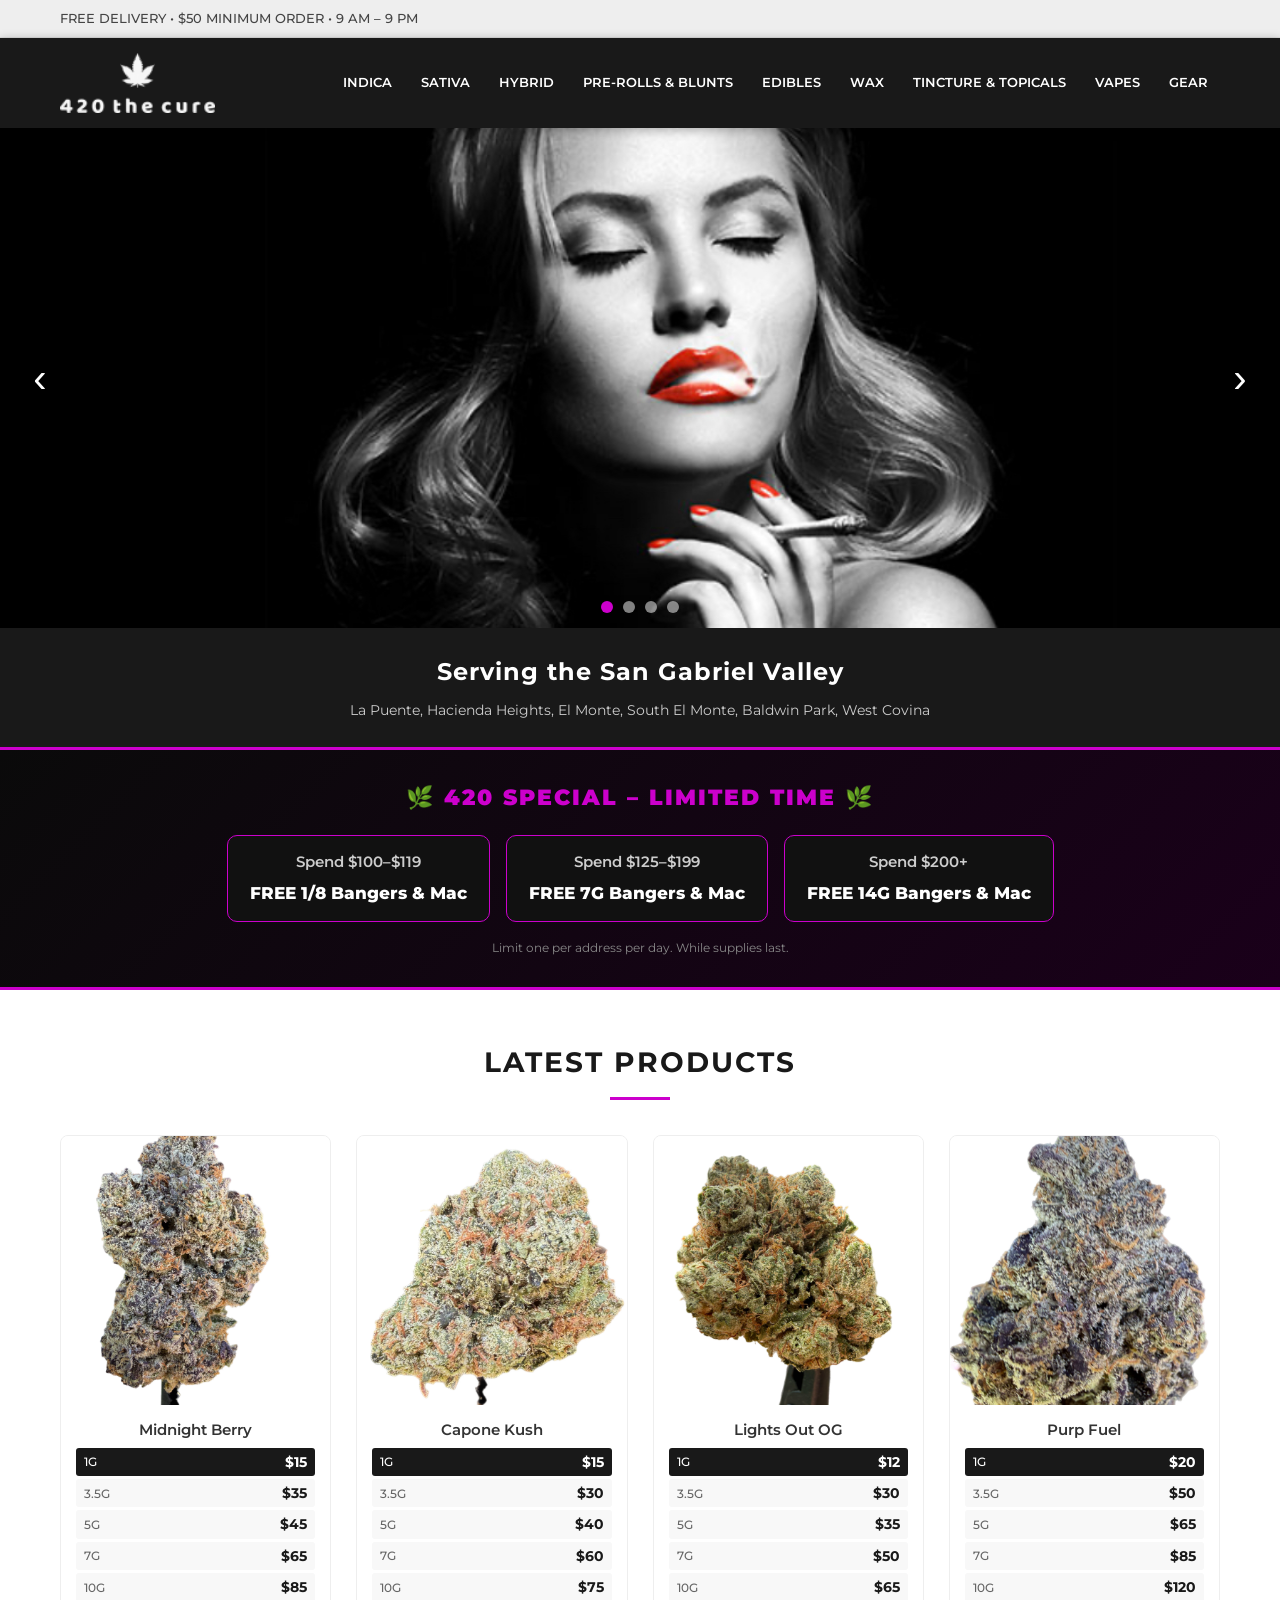
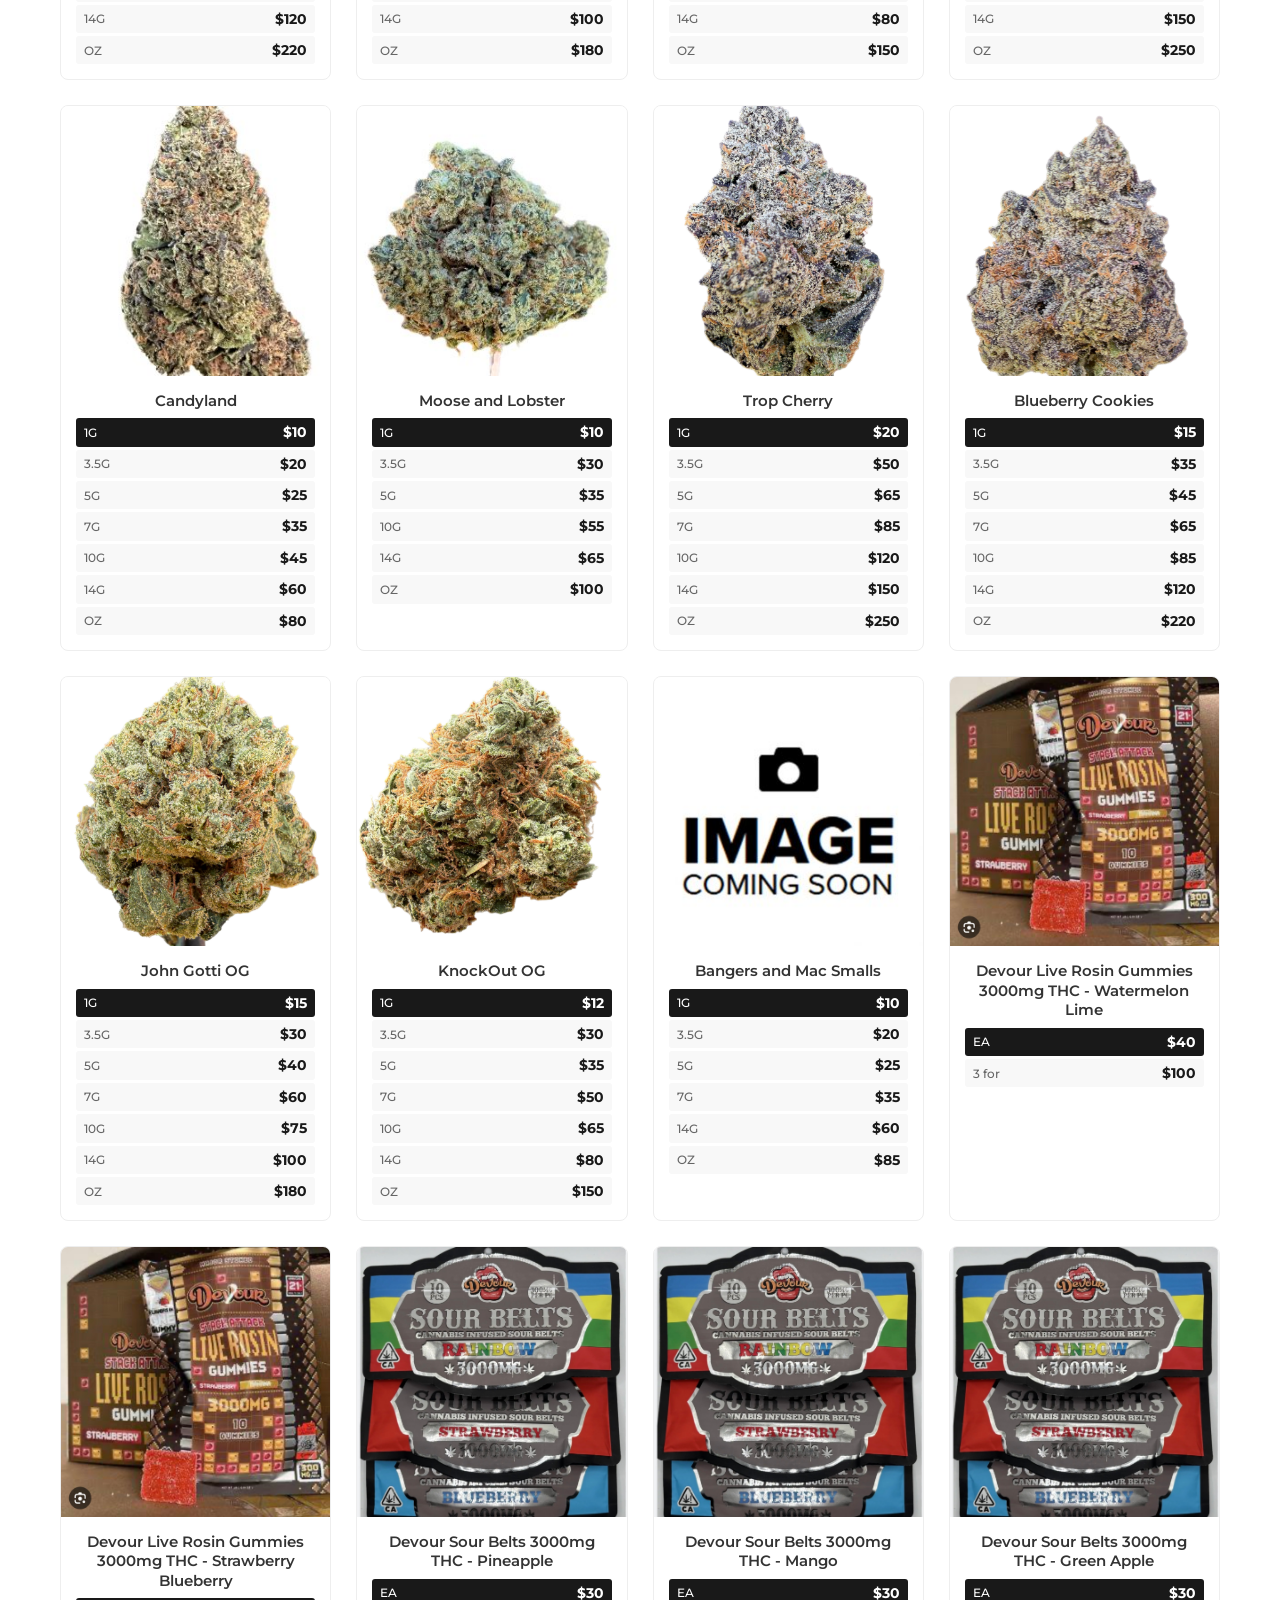
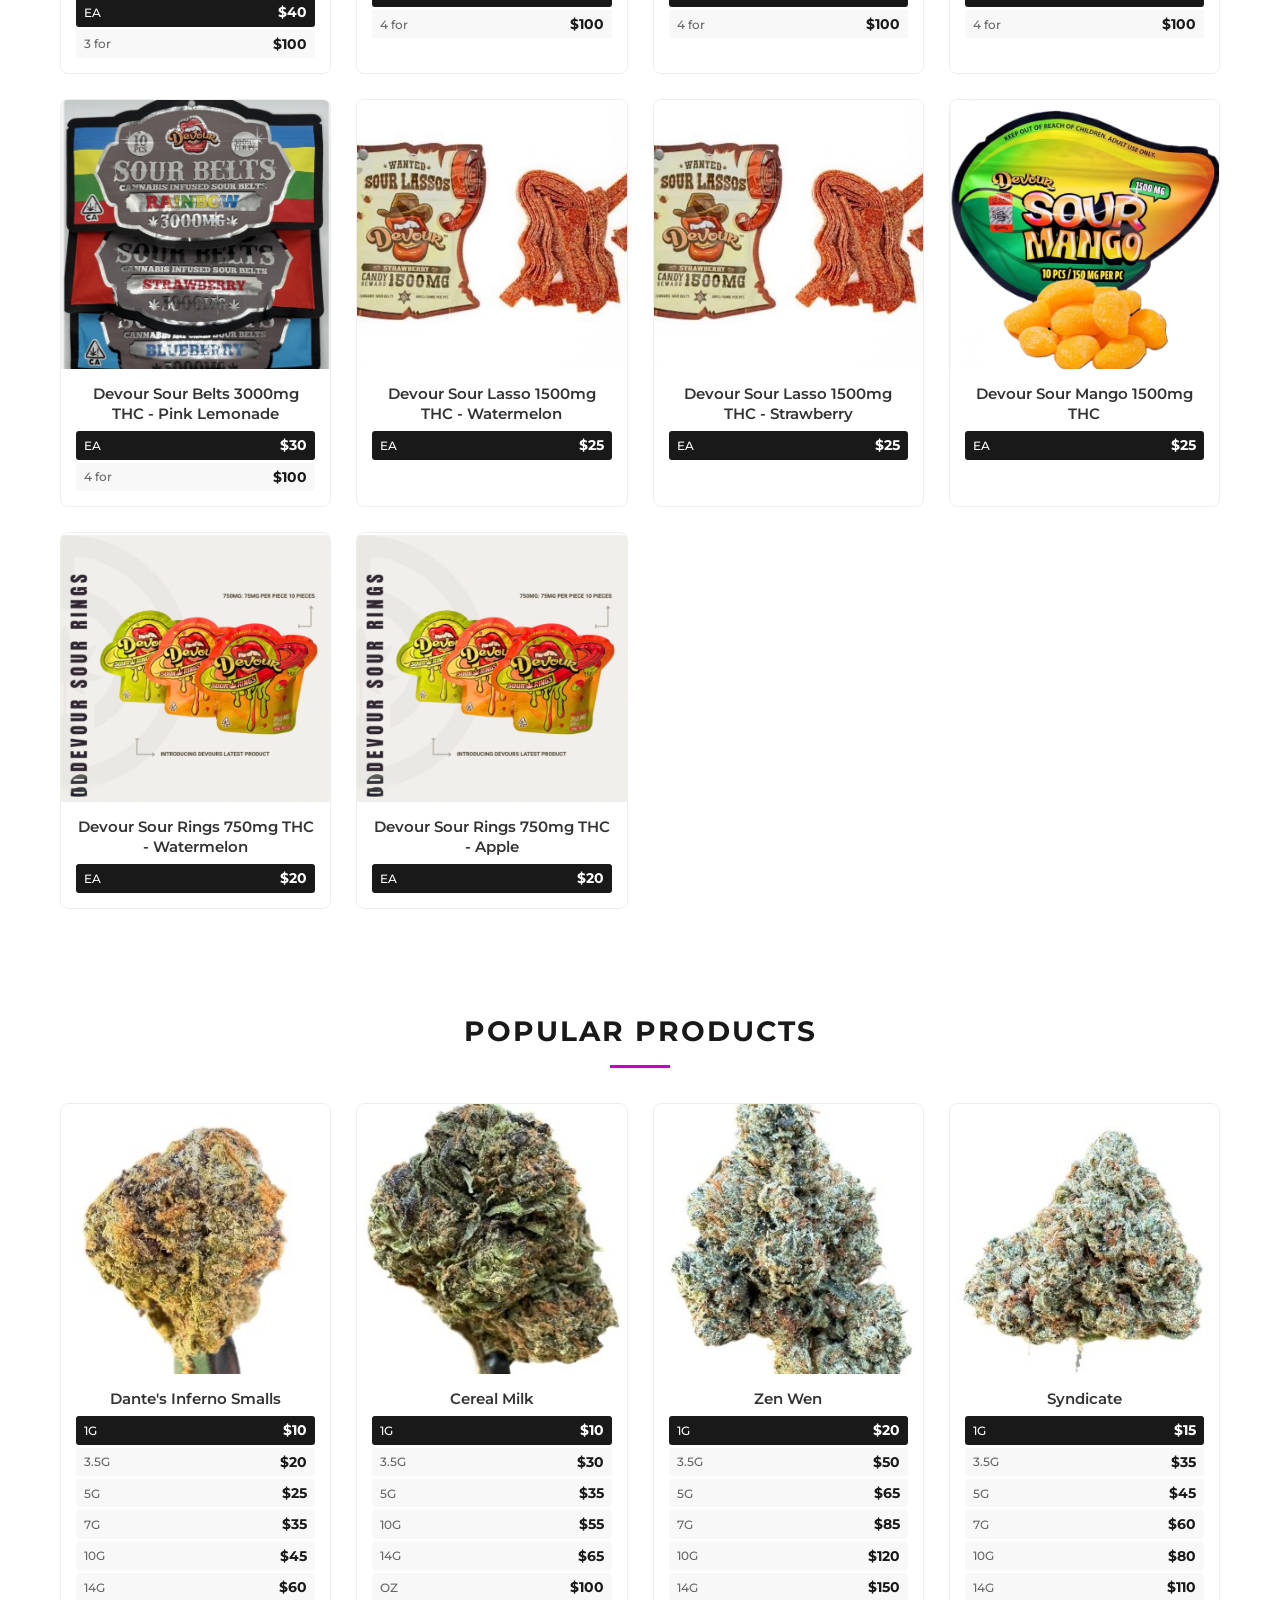
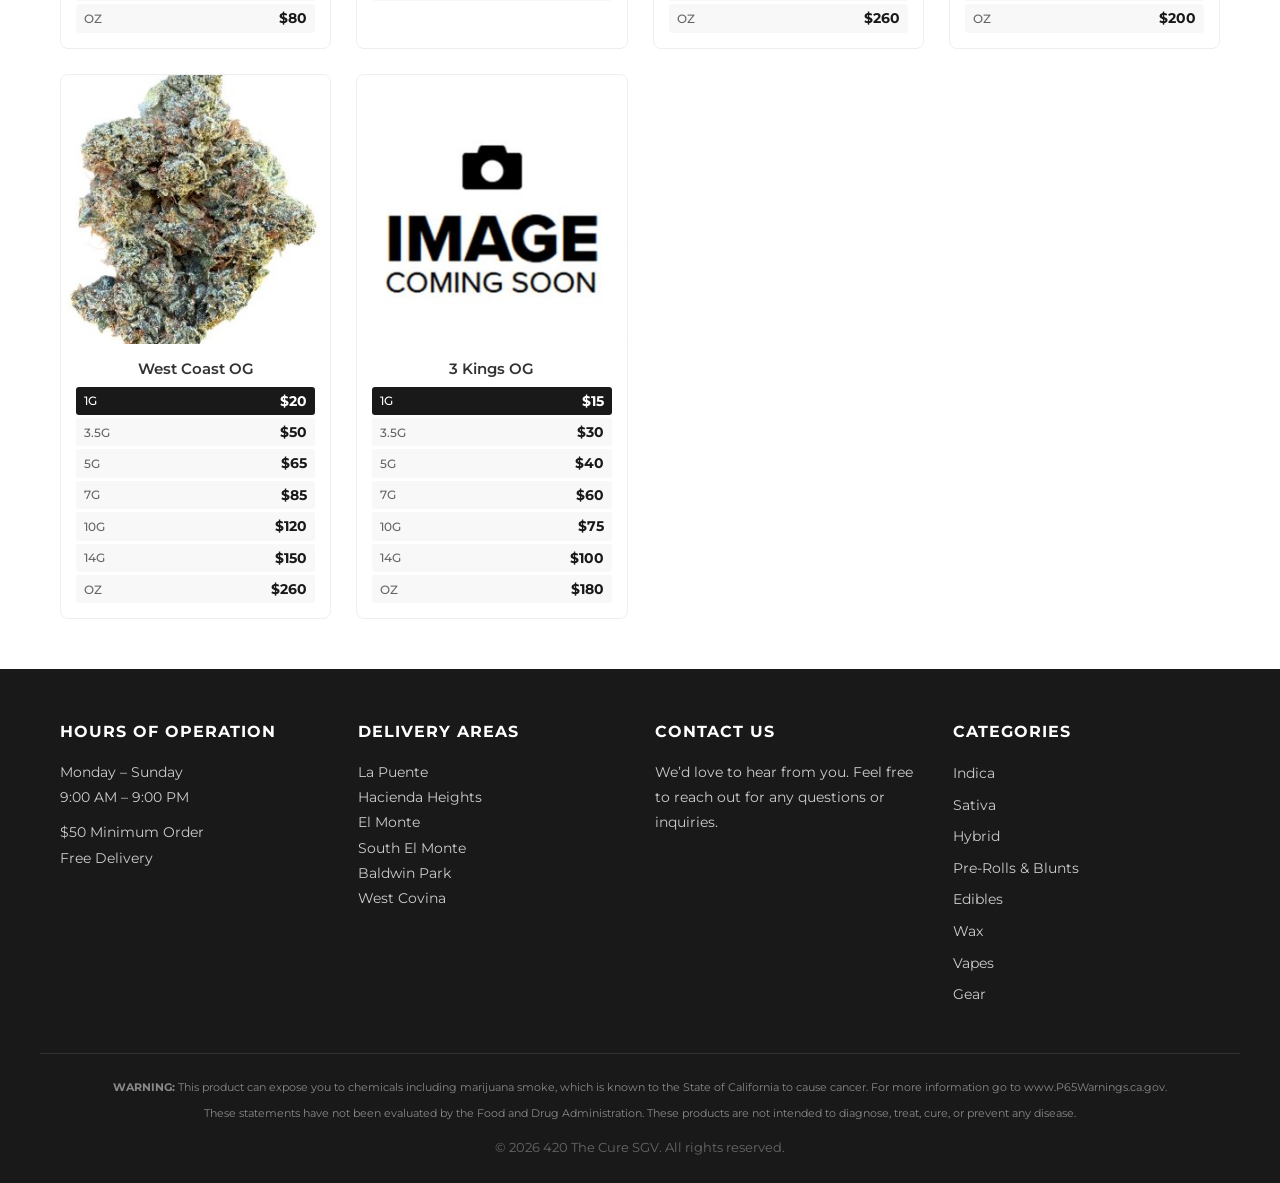
==== commit 13eaba3b: "Fix hero4 carousel image fit using contain instead of cover Co-Authored-By: Claude Sonnet 4.6 <norep" ====
--- a/index.html
+++ b/index.html
@@ -54,7 +54,7 @@
       <div class="carousel-slide">
         <img src="images/hero/hero3.jpg" alt="420 The Cure - Fast Delivery">
       </div>
-      <div class="carousel-slide">
+      <div class="carousel-slide carousel-slide--contain">
         <img src="images/hero/hero4.jpg" alt="Happy 420 Special">
       </div>
     </div>
--- a/css/styles.css
+++ b/css/styles.css
@@ -167,6 +167,16 @@
   height: auto;
   max-height: 500px;
   object-fit: cover;
+}
+
+.carousel-slide--contain {
+  background: #000;
+}
+
+.carousel-slide--contain img {
+  object-fit: contain;
+  max-height: 500px;
+  width: 100%;
 }
 
 .carousel-btn {
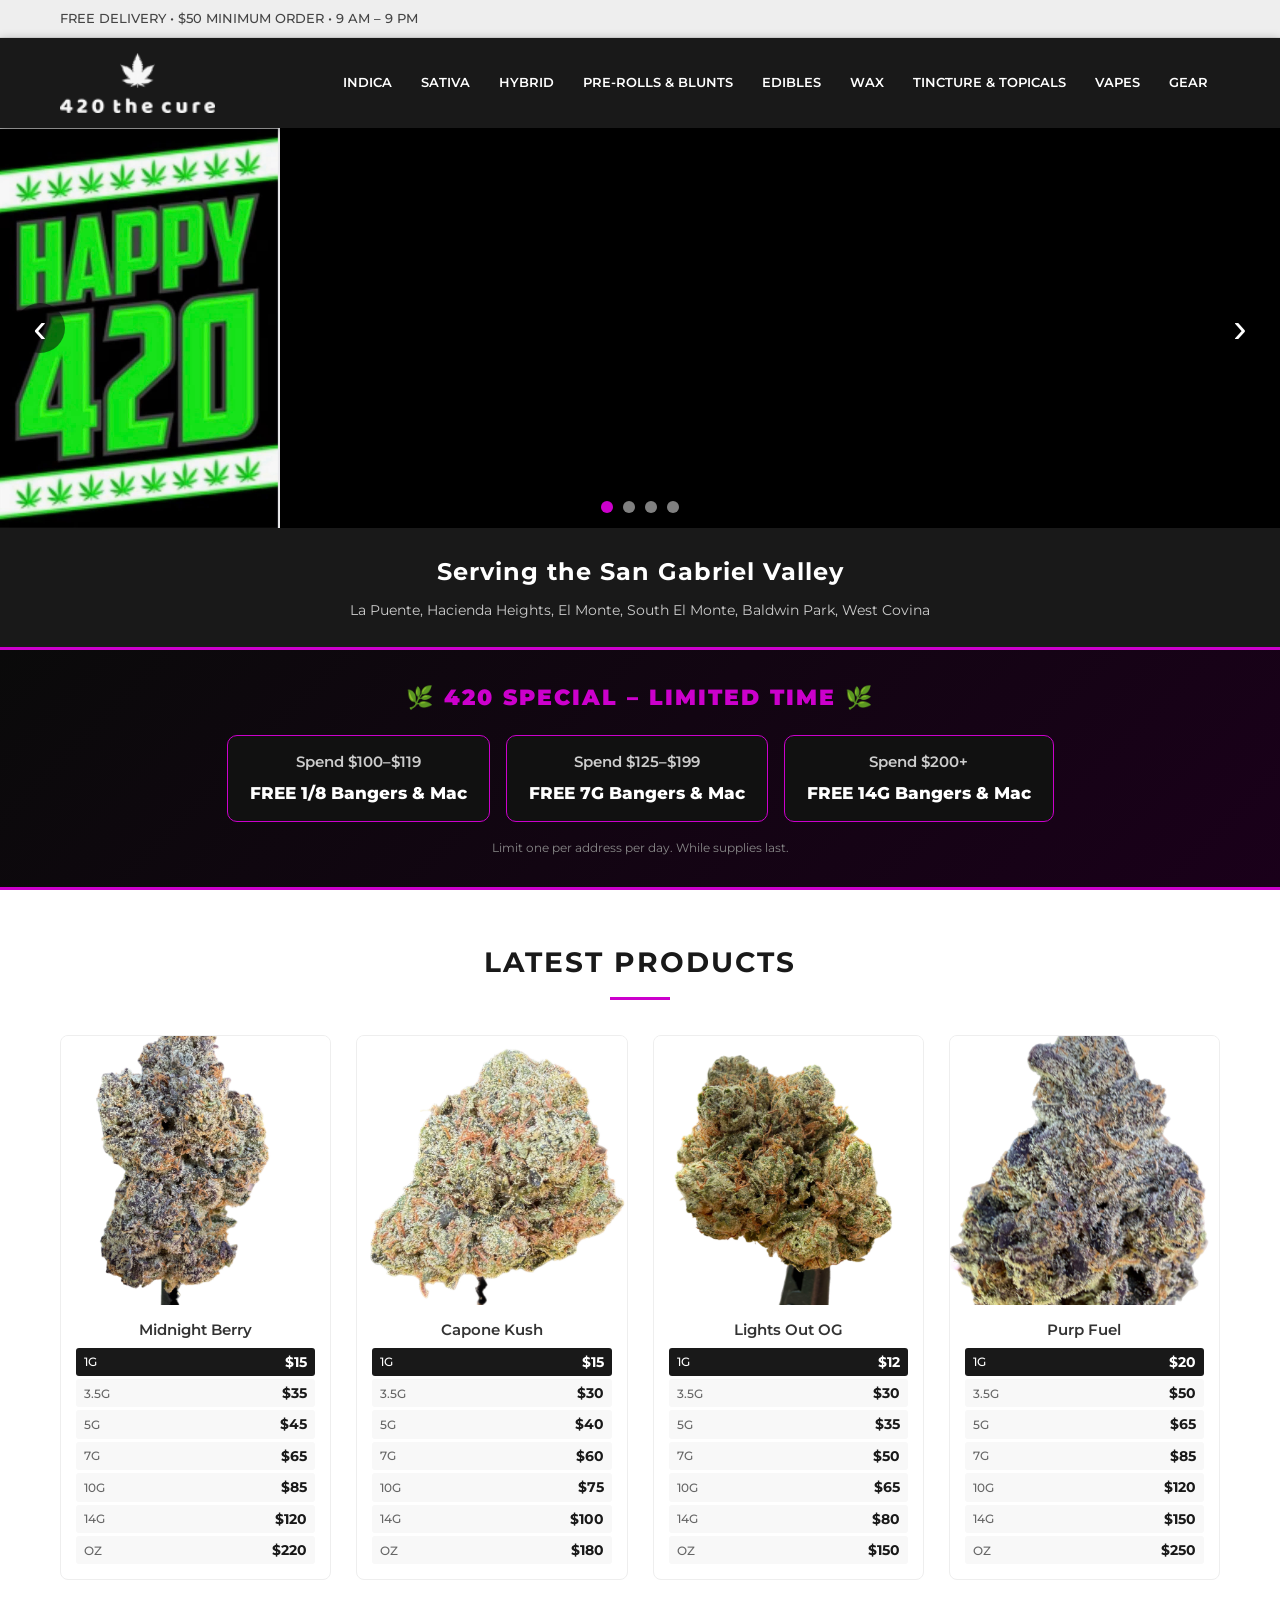
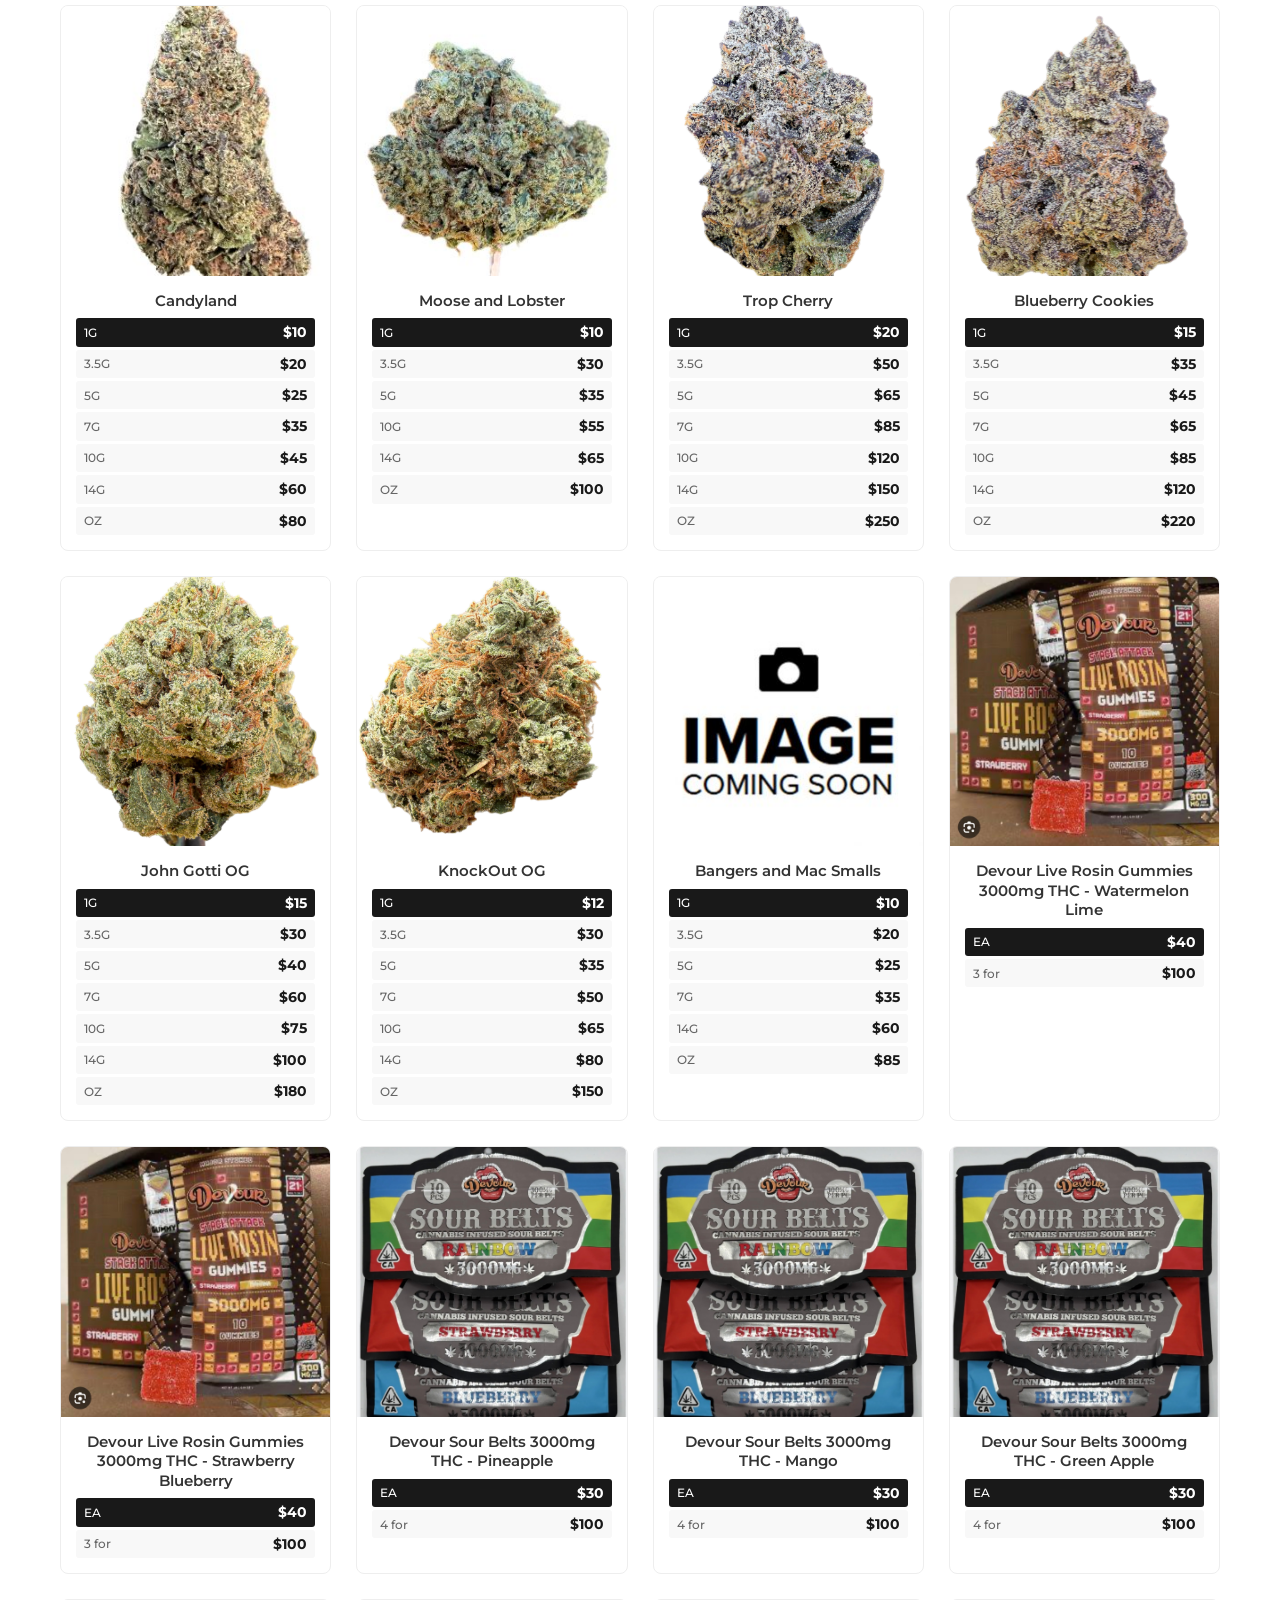
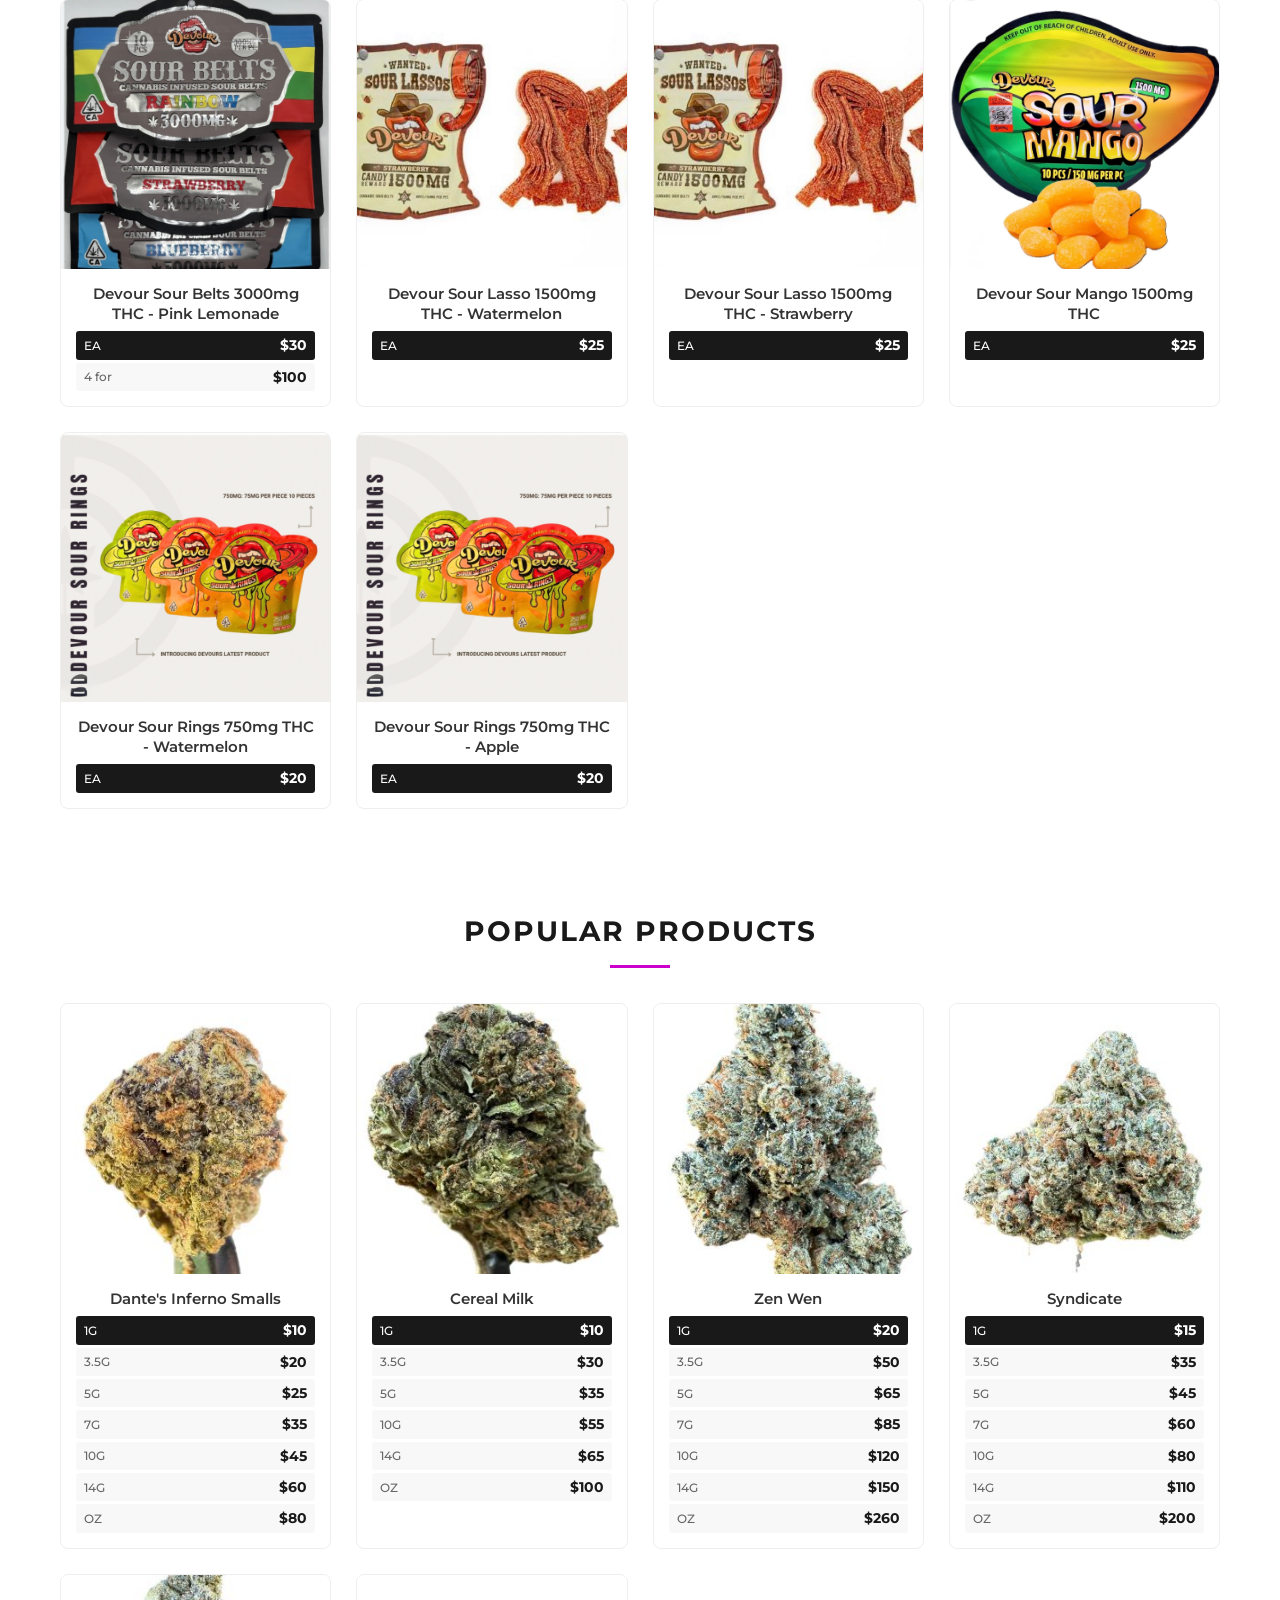
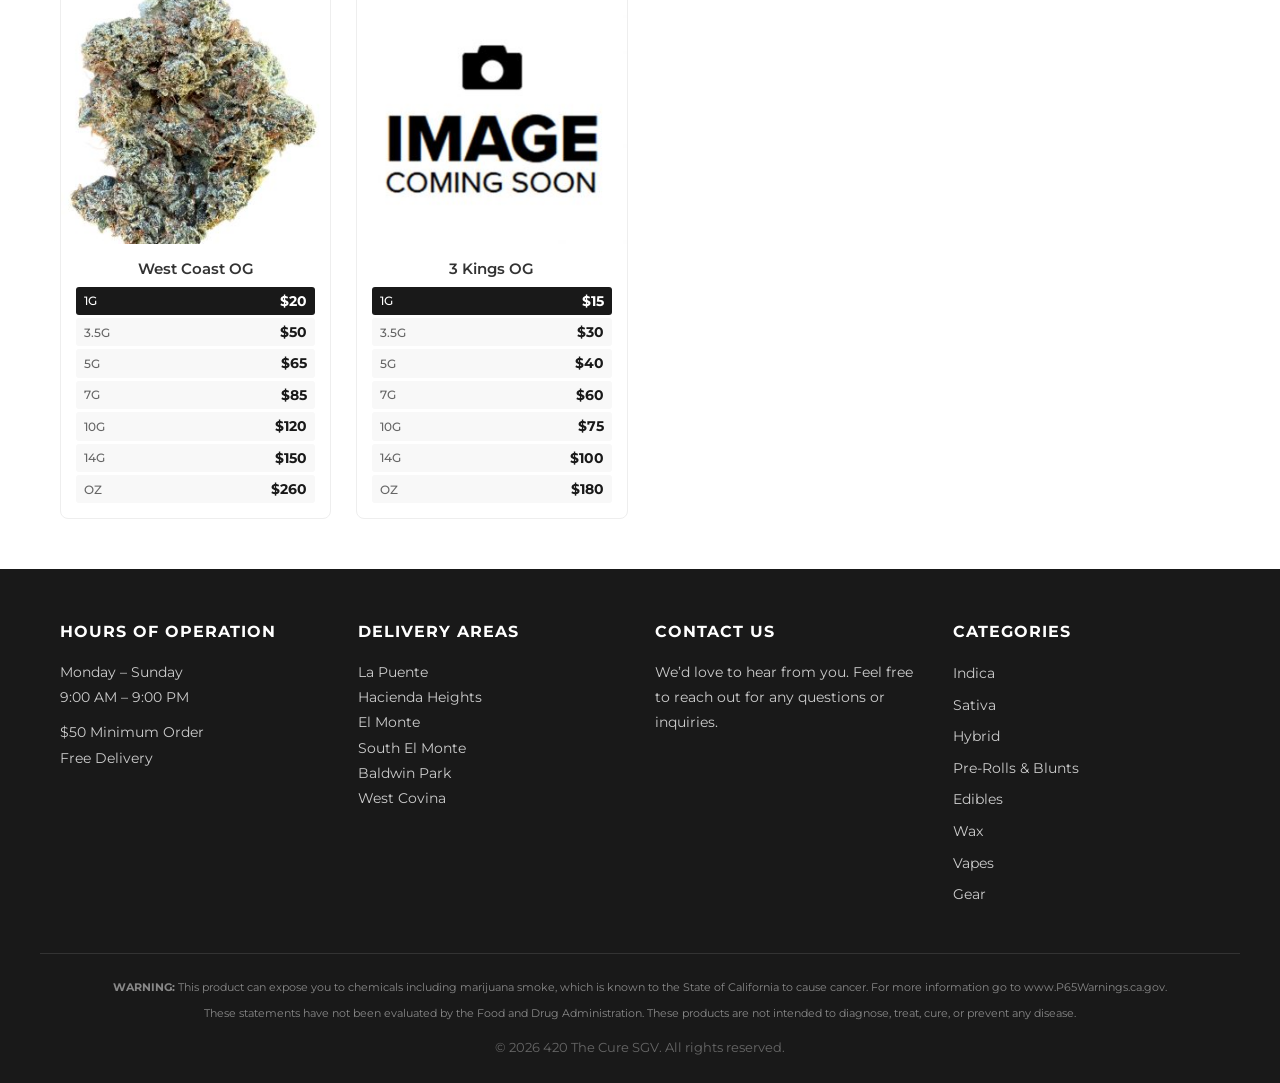
==== commit 90597b53: "Move Happy 420 hero to first slide, improve image sizing Co-Authored-By: Claude Sonnet 4.6 <noreply@" ====
--- a/index.html
+++ b/index.html
@@ -45,7 +45,10 @@
   <!-- Hero Carousel -->
   <section class="hero-carousel">
     <div class="carousel-track">
-      <div class="carousel-slide active">
+      <div class="carousel-slide carousel-slide--contain active">
+        <img src="images/hero/hero4.jpg" alt="Happy 420 Special">
+      </div>
+      <div class="carousel-slide">
         <img src="images/hero/hero1.jpg" alt="420 The Cure - Premium Cannabis">
       </div>
       <div class="carousel-slide">
@@ -53,9 +56,6 @@
       </div>
       <div class="carousel-slide">
         <img src="images/hero/hero3.jpg" alt="420 The Cure - Fast Delivery">
-      </div>
-      <div class="carousel-slide carousel-slide--contain">
-        <img src="images/hero/hero4.jpg" alt="Happy 420 Special">
       </div>
     </div>
     <button class="carousel-btn carousel-prev" aria-label="Previous">&lsaquo;</button>
--- a/css/styles.css
+++ b/css/styles.css
@@ -171,12 +171,18 @@
 
 .carousel-slide--contain {
   background: #000;
+  display: flex;
+  justify-content: center;
+  align-items: center;
+  max-height: 400px;
+  overflow: hidden;
 }
 
 .carousel-slide--contain img {
   object-fit: contain;
-  max-height: 500px;
-  width: 100%;
+  max-height: 400px;
+  width: auto;
+  max-width: 100%;
 }
 
 .carousel-btn {
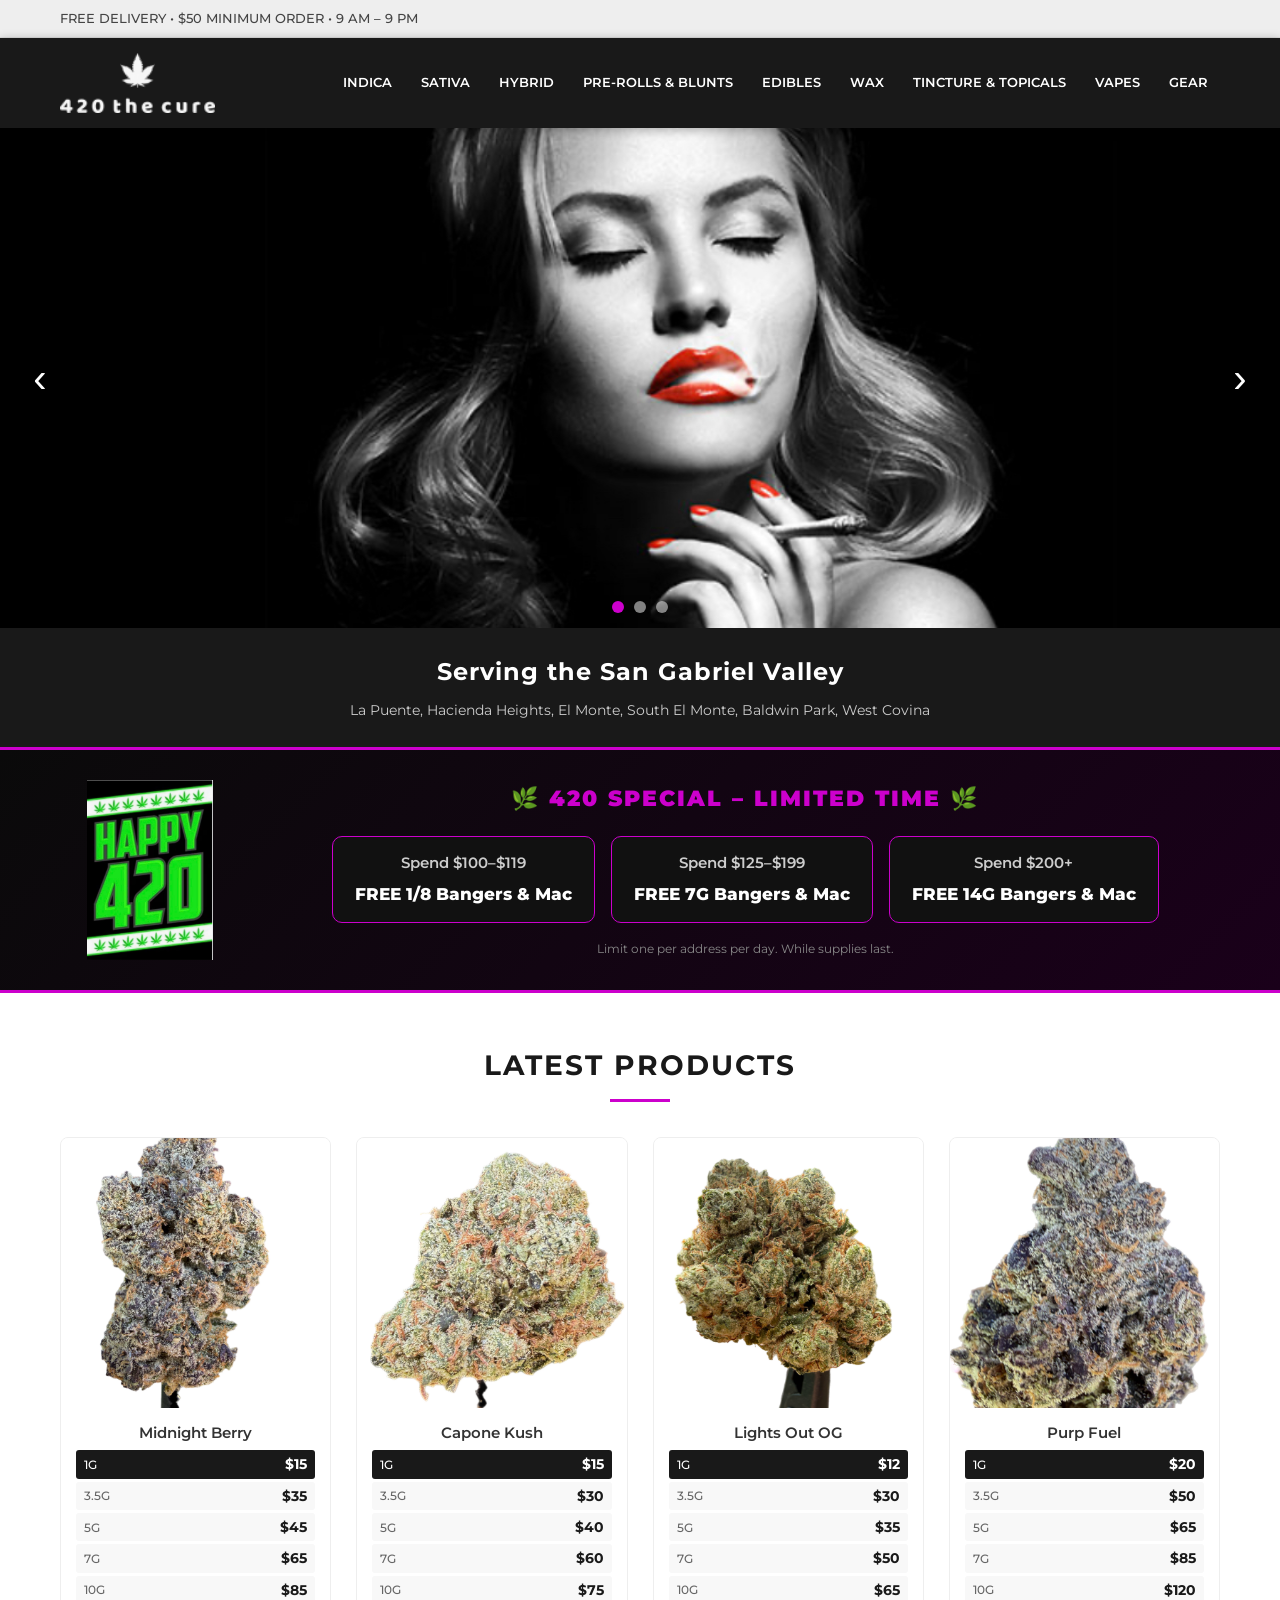
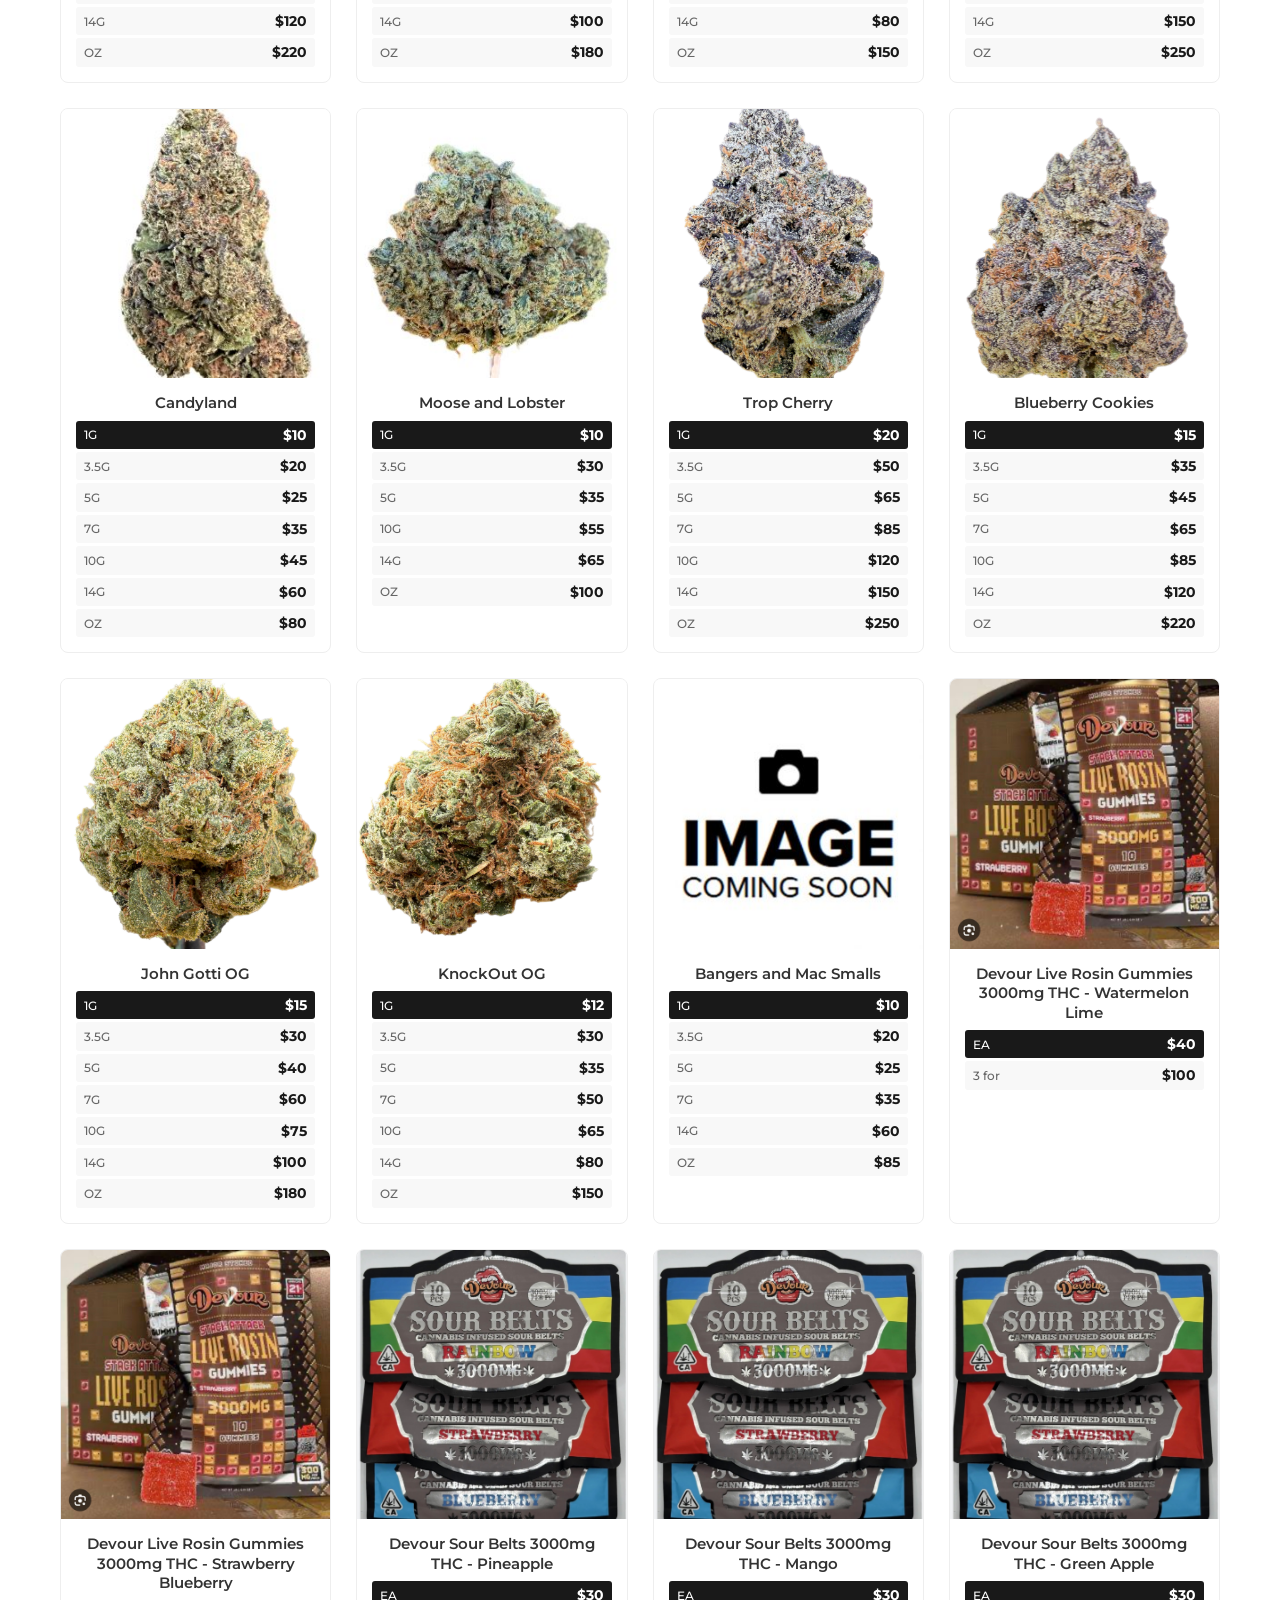
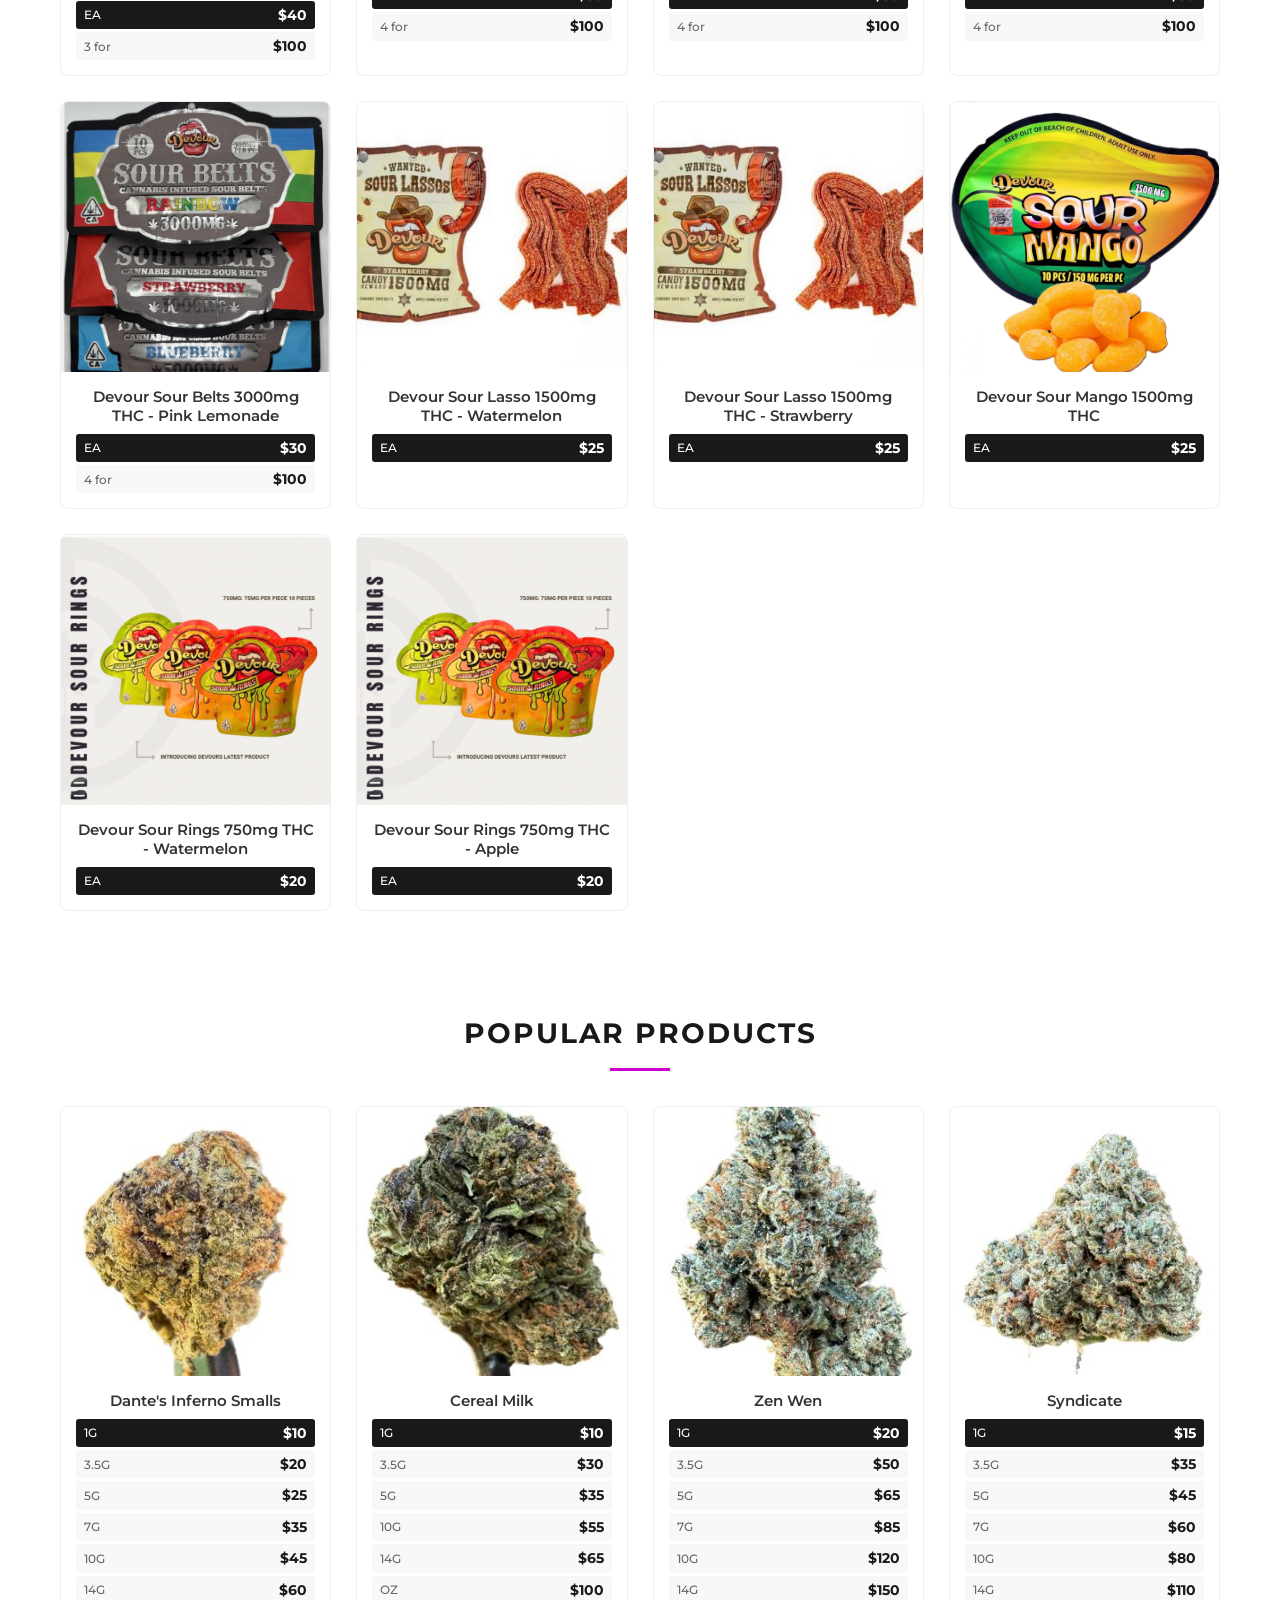
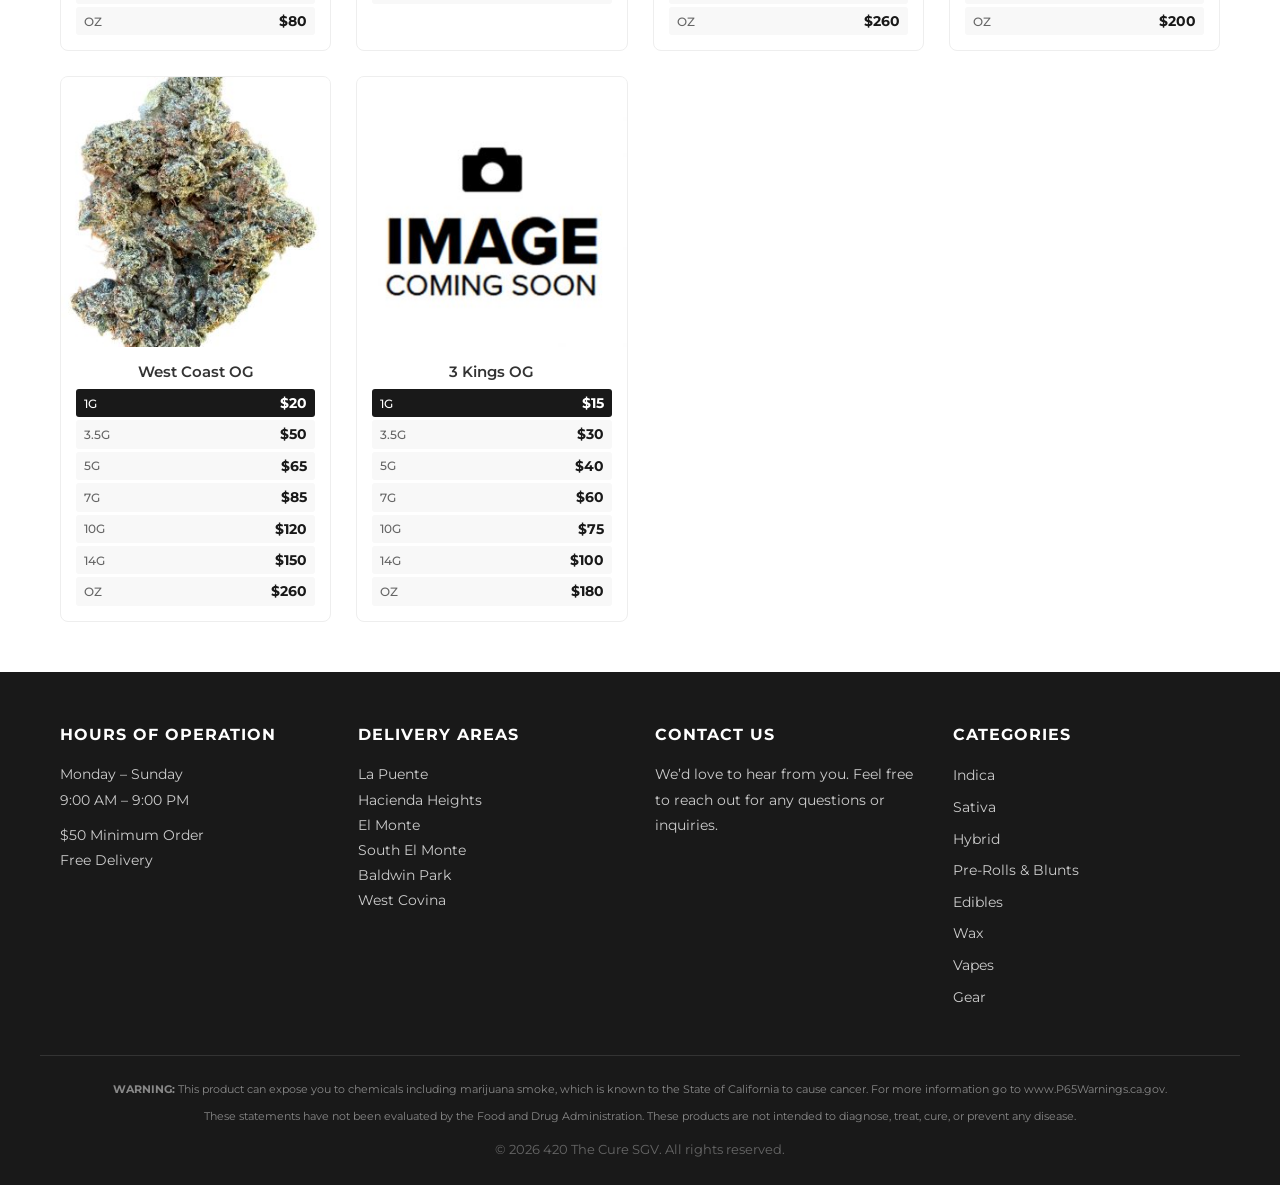
==== commit 47085cb8: "Move Happy 420 image into promo banner, remove from carousel Co-Authored-By: Claude Sonnet 4.6 <nore" ====
--- a/index.html
+++ b/index.html
@@ -45,10 +45,7 @@
   <!-- Hero Carousel -->
   <section class="hero-carousel">
     <div class="carousel-track">
-      <div class="carousel-slide carousel-slide--contain active">
-        <img src="images/hero/hero4.jpg" alt="Happy 420 Special">
-      </div>
-      <div class="carousel-slide">
+      <div class="carousel-slide active">
         <img src="images/hero/hero1.jpg" alt="420 The Cure - Premium Cannabis">
       </div>
       <div class="carousel-slide">
@@ -64,7 +61,6 @@
       <span class="dot active" data-index="0"></span>
       <span class="dot" data-index="1"></span>
       <span class="dot" data-index="2"></span>
-      <span class="dot" data-index="3"></span>
     </div>
   </section>
 
@@ -79,6 +75,9 @@
   <!-- 420 Special Promo Banner -->
   <section class="promo-banner">
     <div class="container">
+      <div class="promo-layout">
+        <img src="images/hero/hero4.jpg" alt="Happy 420" class="promo-image">
+        <div class="promo-content">
       <div class="promo-header">🌿 420 SPECIAL – LIMITED TIME 🌿</div>
       <div class="promo-tiers">
         <div class="promo-tier">
@@ -95,6 +94,8 @@
         </div>
       </div>
       <div class="promo-fine-print">Limit one per address per day. While supplies last.</div>
+        </div>
+      </div>
     </div>
   </section>
 
--- a/css/styles.css
+++ b/css/styles.css
@@ -274,6 +274,27 @@
   border-bottom: 3px solid #cc00cc;
   padding: 30px 0;
   text-align: center;
+}
+
+.promo-layout {
+  display: flex;
+  align-items: center;
+  justify-content: center;
+  gap: 30px;
+  flex-wrap: wrap;
+}
+
+.promo-image {
+  width: 180px;
+  height: 180px;
+  object-fit: contain;
+  border-radius: 12px;
+  flex-shrink: 0;
+}
+
+.promo-content {
+  flex: 1;
+  min-width: 260px;
 }
 
 .promo-header {
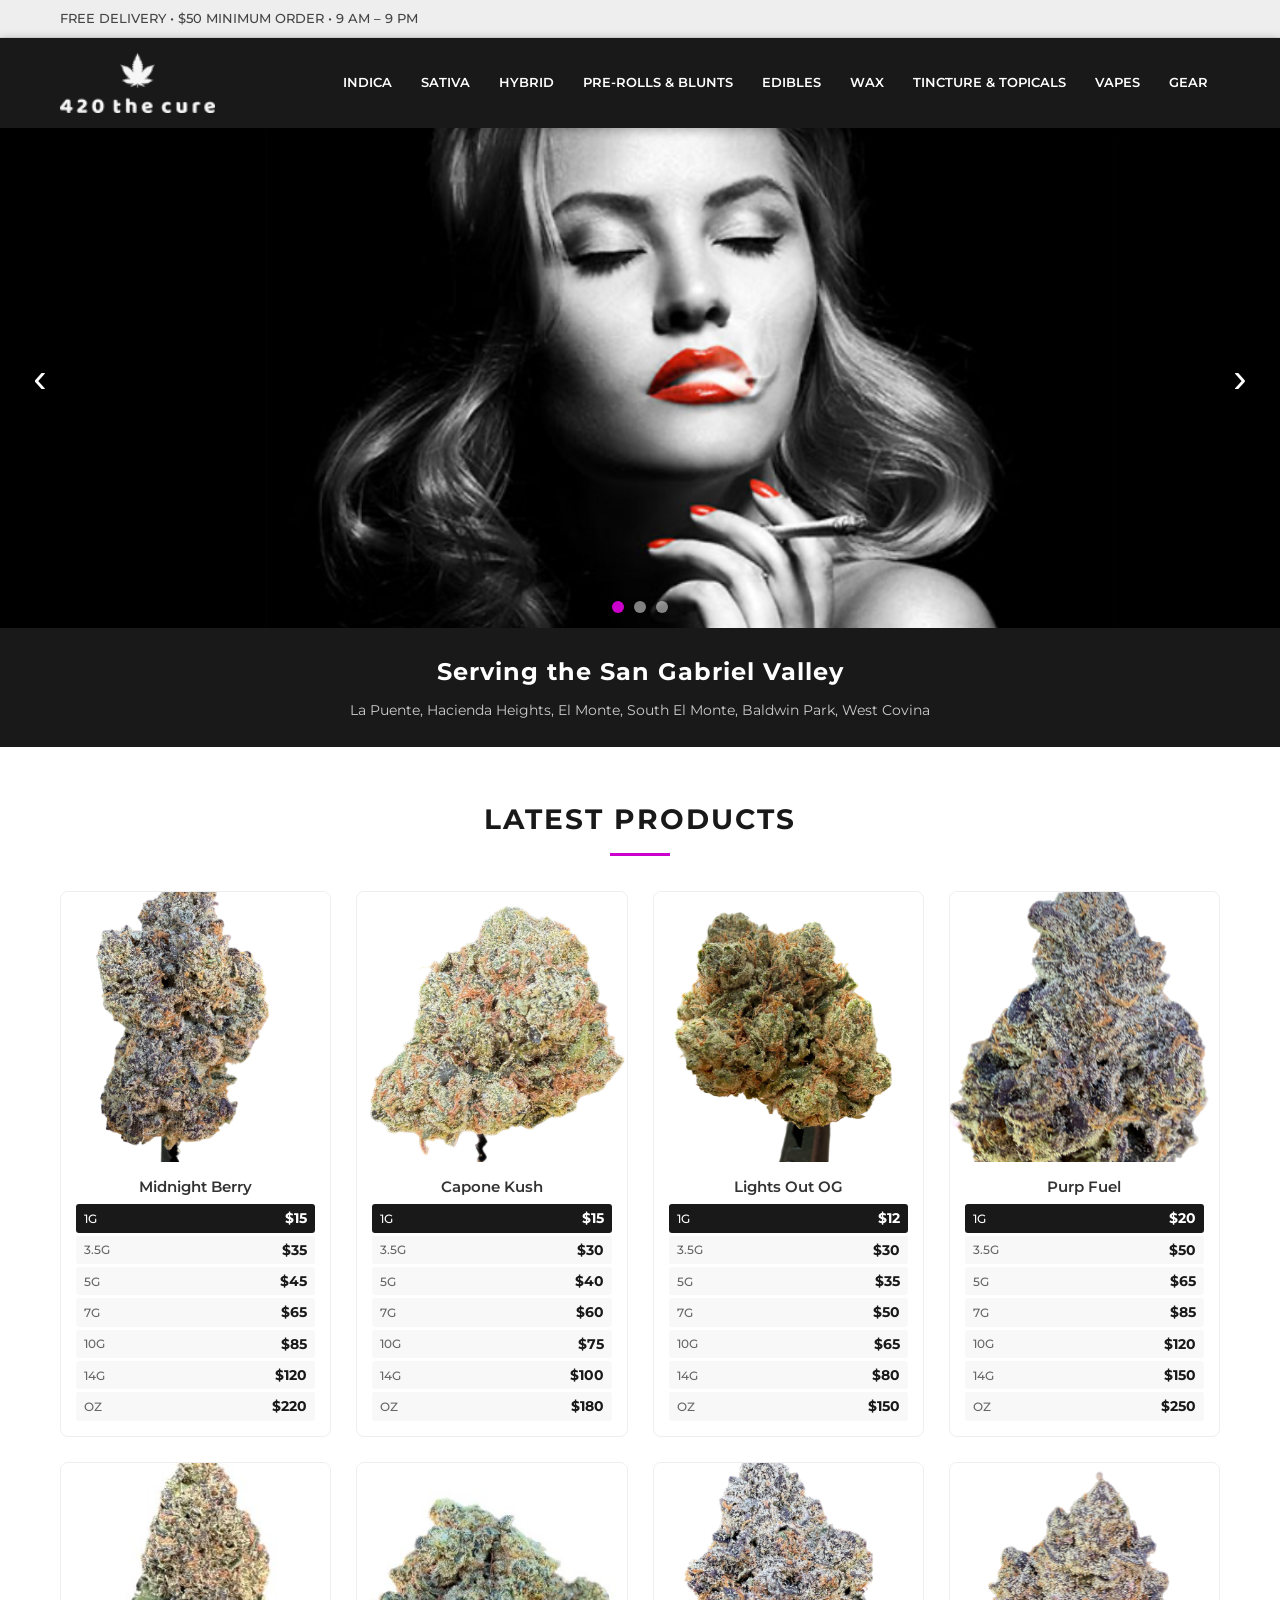
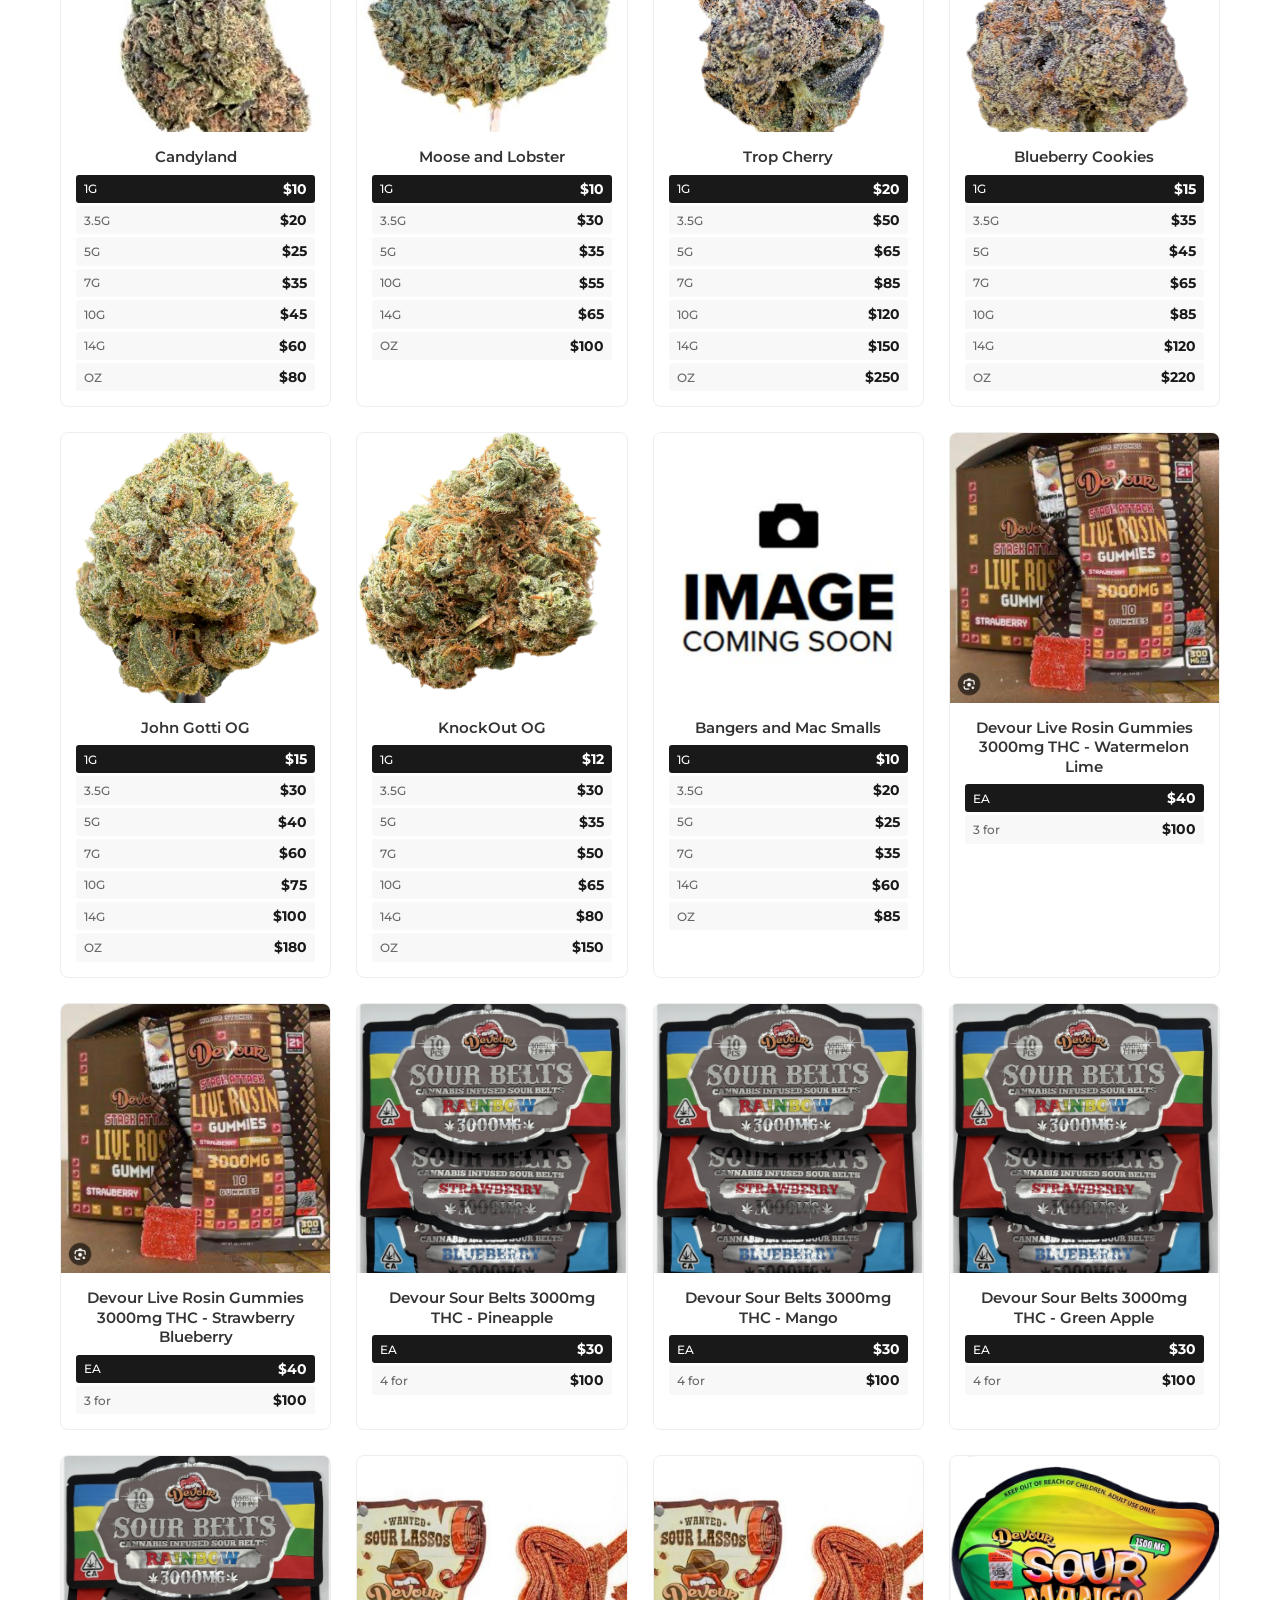
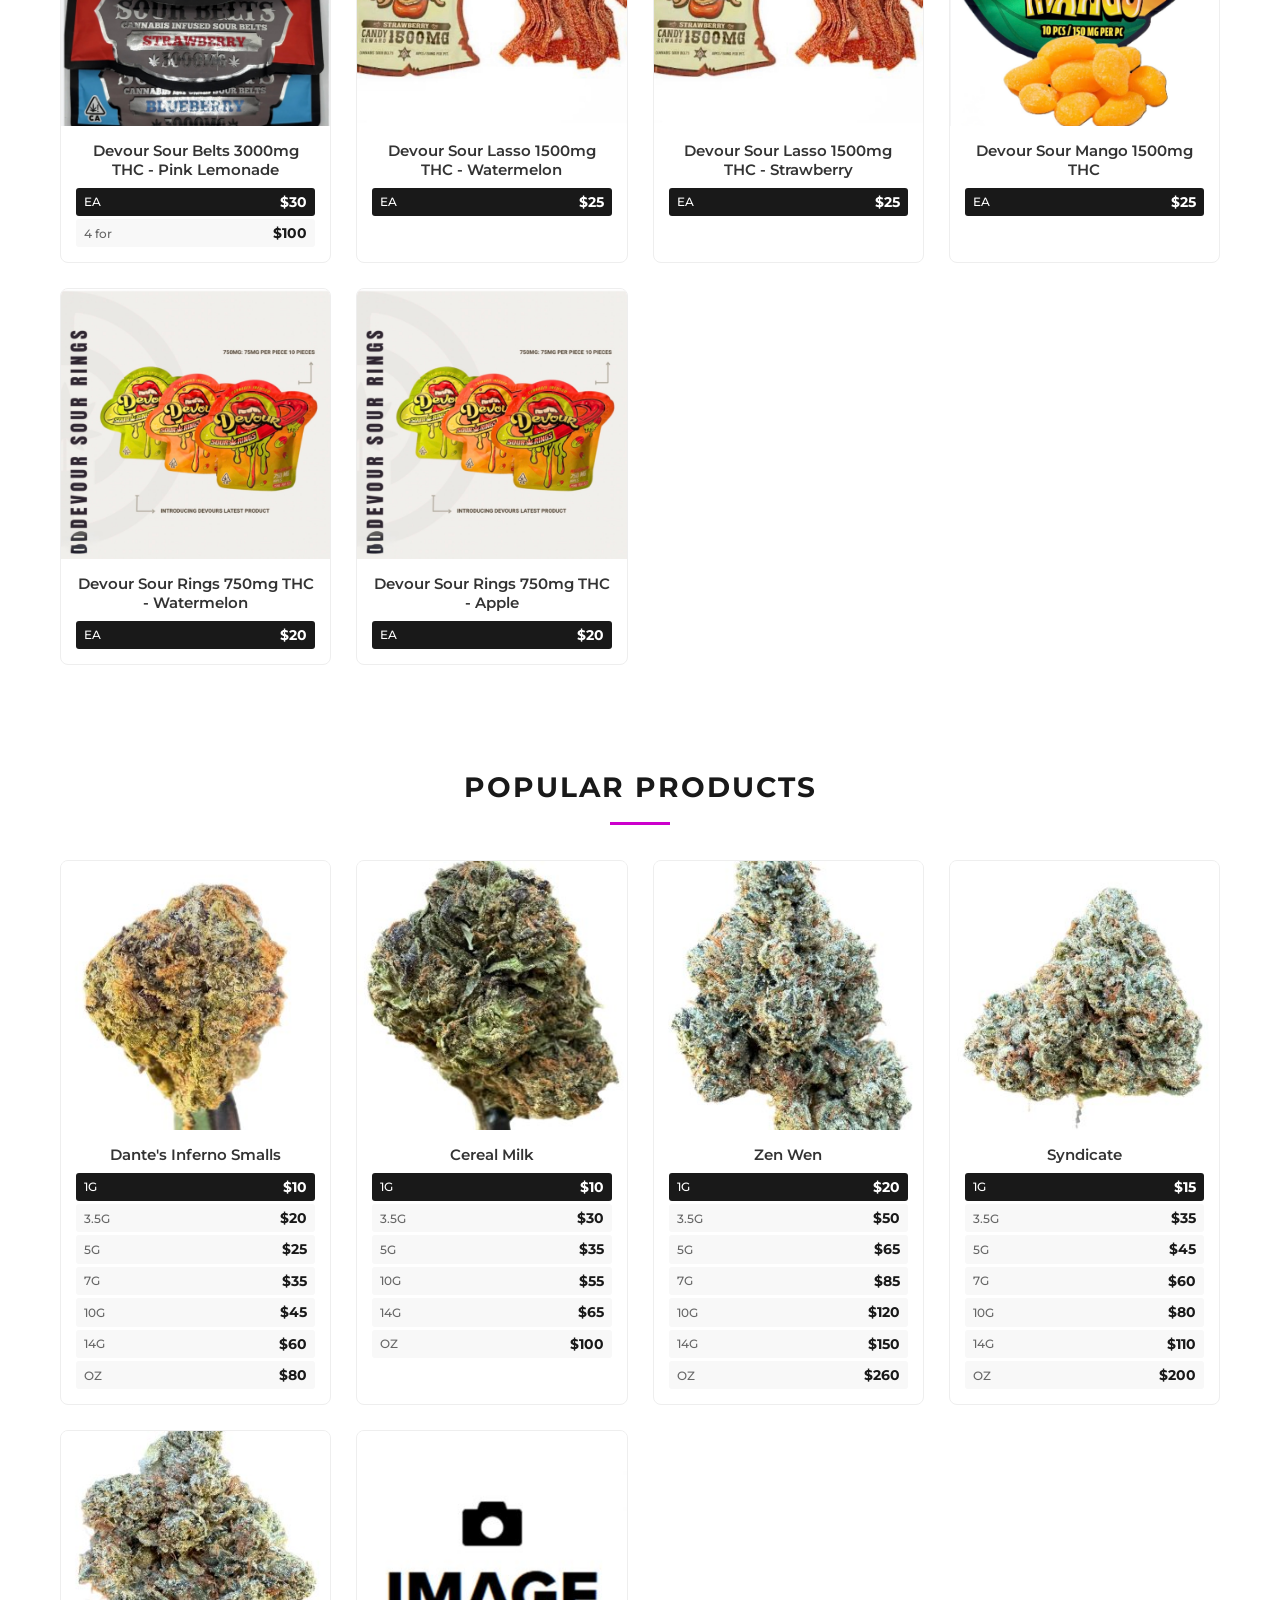
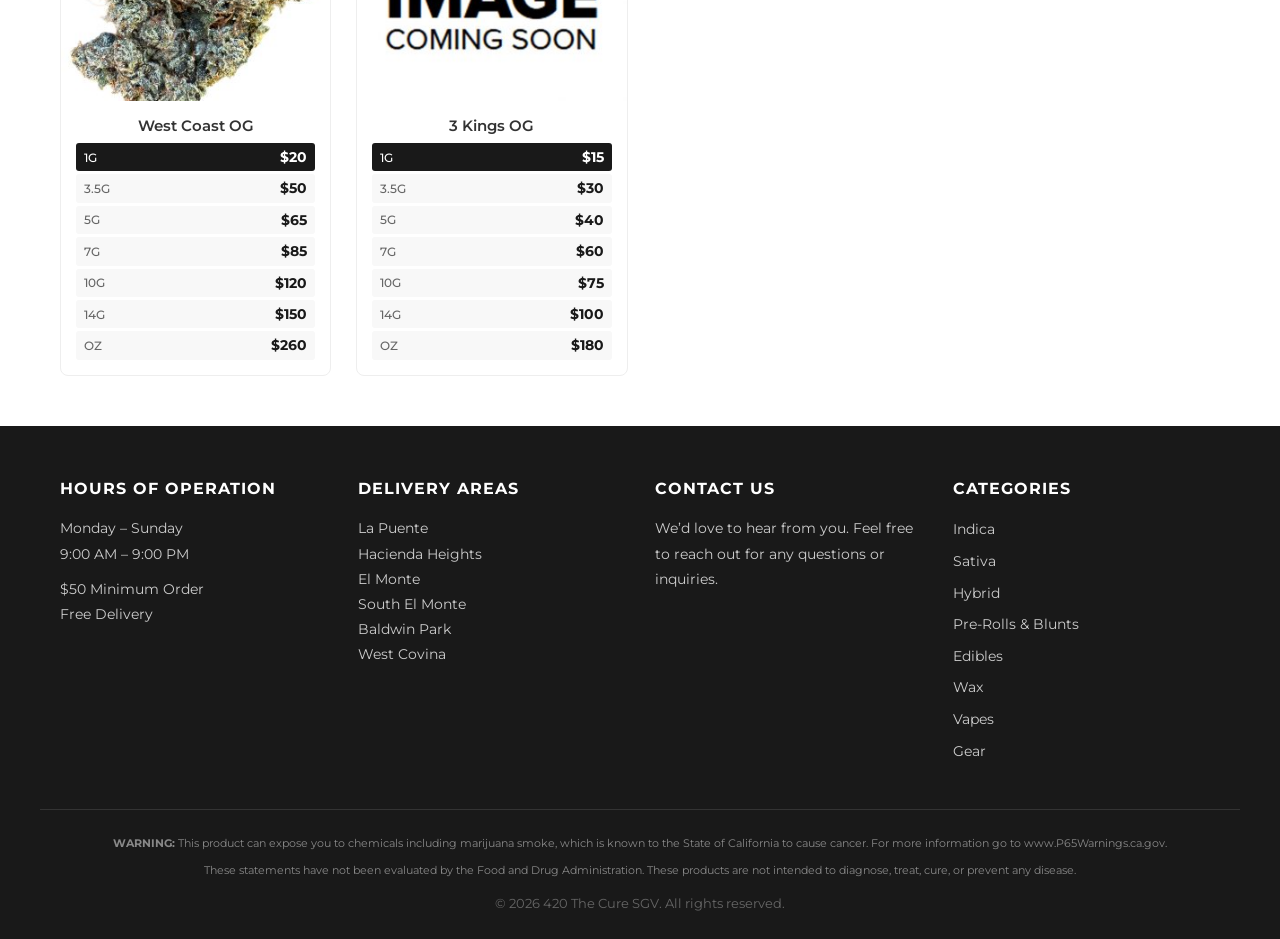
==== commit a9776ced: "Remove 420 promo banner (promotion ended) Co-Authored-By: Claude Opus 4.7 (1M context) <noreply@anth" ====
--- a/index.html
+++ b/index.html
@@ -72,33 +72,6 @@
     </div>
   </section>
 
-  <!-- 420 Special Promo Banner -->
-  <section class="promo-banner">
-    <div class="container">
-      <div class="promo-layout">
-        <img src="images/hero/hero4.jpg" alt="Happy 420" class="promo-image">
-        <div class="promo-content">
-      <div class="promo-header">🌿 420 SPECIAL – LIMITED TIME 🌿</div>
-      <div class="promo-tiers">
-        <div class="promo-tier">
-          <span class="promo-spend">Spend $100–$119</span>
-          <span class="promo-reward">FREE 1/8 Bangers &amp; Mac</span>
-        </div>
-        <div class="promo-tier">
-          <span class="promo-spend">Spend $125–$199</span>
-          <span class="promo-reward">FREE 7G Bangers &amp; Mac</span>
-        </div>
-        <div class="promo-tier">
-          <span class="promo-spend">Spend $200+</span>
-          <span class="promo-reward">FREE 14G Bangers &amp; Mac</span>
-        </div>
-      </div>
-      <div class="promo-fine-print">Limit one per address per day. While supplies last.</div>
-        </div>
-      </div>
-    </div>
-  </section>
-
   <!-- Latest Products -->
   <section class="products-section">
     <div class="container">
